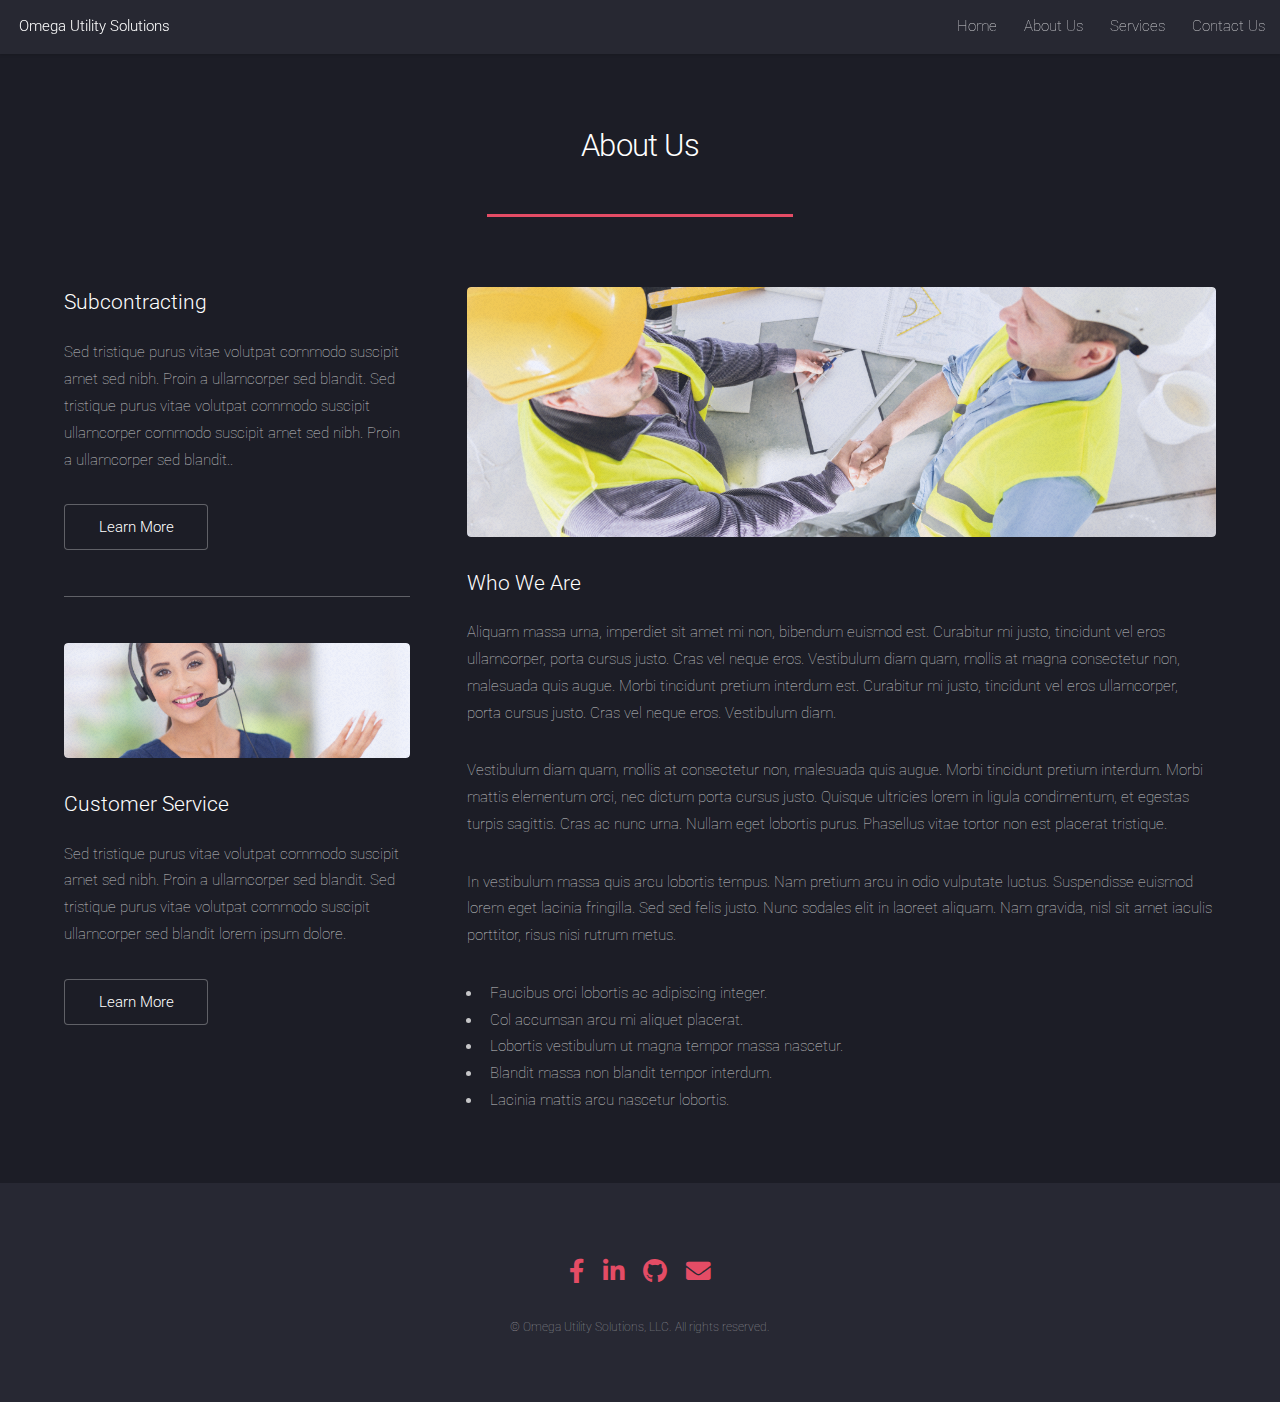
==== about-us.html @ f38a97a5 "first commit" ====
<!DOCTYPE HTML>
<!--
	Landed by HTML5 UP
	html5up.net | @ajlkn
	Free for personal and commercial use under the CCA 3.0 license (html5up.net/license)
-->
<html>

<head>
    <title>Left Sidebar - Landed by HTML5 UP</title>
    <meta charset="utf-8" />
    <meta name="viewport" content="width=device-width, initial-scale=1, user-scalable=no" />
    <link rel="stylesheet" href="assets/css/main.css" />
    <noscript>
        <link rel="stylesheet" href="assets/css/noscript.css" /></noscript>
</head>

<body class="is-preload">
    <div id="page-wrapper">
        <!-- Header -->
        <header id="header">
            <h1 id="logo"><a href="index.html">Omega Utility Solutions</a></h1>
            <nav id="nav">
                <ul>
                    <li><a href="index.html">Home</a></li>
                    <li>
                        <a href="about-us.html">About Us</a>

                    </li>
                    <li><a href="services.html">Services</a></li>
                    <li><a href="contact-us.html">Contact Us</a></li>
                </ul>
            </nav>
        </header>

        <!-- Main -->
        <div id="main" class="wrapper style1">
            <div class="container">
                <header class="major">
                    <h2>About Us</h2>
                    <!-- <p>Ipsum dolor feugiat aliquam tempus sed magna lorem consequat accumsan</p> -->
                </header>
                <div class="row gtr-150">
                    <div class="col-4 col-12-medium">

                        <!-- Sidebar -->
                        <section id="sidebar">
                            <section>
                                <h3>Subcontracting</h3>
                                <p>Sed tristique purus vitae volutpat commodo suscipit amet sed nibh. Proin a
                                    ullamcorper sed blandit. Sed tristique purus vitae volutpat commodo suscipit
                                    ullamcorper commodo suscipit amet sed nibh. Proin a ullamcorper sed blandit..</p>
                                <footer>
                                    <ul class="actions">
                                        <li><a href="#" class="button">Learn More</a></li>
                                    </ul>
                                </footer>
                            </section>
                            <hr />
                            <section>
                                <a href="#" class="image fit"><img src="images/pic06a.png" alt="" /></a>
                                <h3>Customer Service</h3>
                                <p>Sed tristique purus vitae volutpat commodo suscipit amet sed nibh. Proin a
                                    ullamcorper sed blandit. Sed tristique purus vitae volutpat commodo suscipit
                                    ullamcorper sed blandit lorem ipsum dolore.</p>
                                <footer>
                                    <ul class="actions">
                                        <li><a href="#" class="button">Learn More</a></li>
                                    </ul>
                                </footer>
                            </section>
                        </section>

                    </div>
                    <div class="col-8 col-12-medium imp-medium">

                        <!-- Content -->
                        <section id="content">
                            <a href="#" class="image fit"><img src="images/pic05a.png" alt="" /></a>
                            <h3>Who We Are</h3>
                            <p>Aliquam massa urna, imperdiet sit amet mi non, bibendum euismod est. Curabitur mi justo,
                                tincidunt vel eros ullamcorper, porta cursus justo. Cras vel neque eros. Vestibulum diam
                                quam, mollis at magna consectetur non, malesuada quis augue. Morbi tincidunt pretium
                                interdum est. Curabitur mi justo, tincidunt vel eros ullamcorper, porta cursus justo.
                                Cras vel neque eros. Vestibulum diam.</p>
                            <p>Vestibulum diam quam, mollis at consectetur non, malesuada quis augue. Morbi tincidunt
                                pretium interdum. Morbi mattis elementum orci, nec dictum porta cursus justo. Quisque
                                ultricies lorem in ligula condimentum, et egestas turpis sagittis. Cras ac nunc urna.
                                Nullam eget lobortis purus. Phasellus vitae tortor non est placerat tristique.</p>
                            <!-- <h3>Sed Magna Ornare</h3> -->
                            <p>In vestibulum massa quis arcu lobortis tempus. Nam pretium arcu in odio vulputate luctus.
                                Suspendisse euismod lorem eget lacinia fringilla. Sed sed felis justo. Nunc sodales elit
                                in laoreet aliquam. Nam gravida, nisl sit amet iaculis porttitor, risus nisi rutrum
                                metus.</p>
                            <ul>
                                <li>Faucibus orci lobortis ac adipiscing integer.</li>
                                <li>Col accumsan arcu mi aliquet placerat.</li>
                                <li>Lobortis vestibulum ut magna tempor massa nascetur.</li>
                                <li>Blandit massa non blandit tempor interdum.</li>
                                <li>Lacinia mattis arcu nascetur lobortis.</li>
                            </ul>
                        </section>

                    </div>
                </div>
            </div>
        </div>

        <!-- Footer -->
		<footer id="footer">
			<ul class="icons">
				<!-- <li><a href="#" class="icon brands alt fa-twitter"><span class="label">Twitter</span></a></li> -->
				<li><a href="#" class="icon brands fa-facebook-f"><span class="label">Facebook</span></a></li>
				<li><a href="#" class="icon brands fa-linkedin-in"><span class="label">LinkedIn</span></a></li>
				<!-- <li><a href="#" class="icon brands alt fa-instagram"><span class="label">Instagram</span></a></li> -->
				<li><a href="#" class="icon brands fa-github"><span class="label">GitHub</span></a></li>
				<li><a href="#" class="icon solid fa-envelope"><span class="label">Email</span></a></li>
			</ul>
			<ul class="copyright">
				<li>&copy; Omega Utility Solutions, LLC. All rights reserved.</li>
			</ul>
		</footer>

    </div>

    <!-- Scripts -->
    <script src="assets/js/jquery.min.js"></script>
    <script src="assets/js/jquery.scrolly.min.js"></script>
    <script src="assets/js/jquery.dropotron.min.js"></script>
    <script src="assets/js/jquery.scrollex.min.js"></script>
    <script src="assets/js/browser.min.js"></script>
    <script src="assets/js/breakpoints.min.js"></script>
    <script src="assets/js/util.js"></script>
    <script src="assets/js/main.js"></script>

</body>

</html>
---- assets/css/main.css ----
@import url("fontawesome-all.min.css");
@import url("https://fonts.googleapis.com/css?family=Roboto:100,300,100italic,300italic");

/*
	Landed by HTML5 UP
	html5up.net | @ajlkn
	Free for personal and commercial use under the CCA 3.0 license (html5up.net/license)
*/

html,
body,
div,
span,
applet,
object,
iframe,
h1,
h2,
h3,
h4,
h5,
h6,
p,
blockquote,
pre,
a,
abbr,
acronym,
address,
big,
cite,
code,
del,
dfn,
em,
img,
ins,
kbd,
q,
s,
samp,
small,
strike,
strong,
sub,
sup,
tt,
var,
b,
u,
i,
center,
dl,
dt,
dd,
ol,
ul,
li,
fieldset,
form,
label,
legend,
table,
caption,
tbody,
tfoot,
thead,
tr,
th,
td,
article,
aside,
canvas,
details,
embed,
figure,
figcaption,
footer,
header,
hgroup,
menu,
nav,
output,
ruby,
section,
summary,
time,
mark,
audio,
video {
	margin: 0;
	padding: 0;
	border: 0;
	font-size: 100%;
	font: inherit;
	vertical-align: baseline;
}

article,
aside,
details,
figcaption,
figure,
footer,
header,
hgroup,
menu,
nav,
section {
	display: block;
}

body {
	line-height: 1;
}

ol,
ul {
	list-style: none;
}

blockquote,
q {
	quotes: none;
}

blockquote:before,
blockquote:after,
q:before,
q:after {
	content: '';
	content: none;
}

table {
	border-collapse: collapse;
	border-spacing: 0;
}

body {
	-webkit-text-size-adjust: none;
}

mark {
	background-color: transparent;
	color: inherit;
}

input::-moz-focus-inner {
	border: 0;
	padding: 0;
}

input,
select,
textarea {
	-moz-appearance: none;
	-webkit-appearance: none;
	-ms-appearance: none;
	appearance: none;
}

/* Basic */

html {
	box-sizing: border-box;
}

*,
*:before,
*:after {
	box-sizing: inherit;
}

html,
body {
	background: #1c1d26;
}

body.is-preload *,
body.is-preload *:before,
body.is-preload *:after {
	-moz-animation: none !important;
	-webkit-animation: none !important;
	-ms-animation: none !important;
	animation: none !important;
	-moz-transition: none !important;
	-webkit-transition: none !important;
	-ms-transition: none !important;
	transition: none !important;
}

body,
input,
select,
textarea {
	color: rgba(255, 255, 255, 0.75);
	font-family: "Roboto", Helvetica, sans-serif;
	font-size: 15pt;
	font-weight: 100;
	line-height: 1.75em;
}

a {
	-moz-transition: border-color 0.2s ease-in-out, color 0.2s ease-in-out;
	-webkit-transition: border-color 0.2s ease-in-out, color 0.2s ease-in-out;
	-ms-transition: border-color 0.2s ease-in-out, color 0.2s ease-in-out;
	transition: border-color 0.2s ease-in-out, color 0.2s ease-in-out;
	border-bottom: dotted 1px;
	color: #e44c65;
	text-decoration: none;
}

a:hover {
	color: #e44c65 !important;
	border-bottom-color: transparent;
}

strong,
b {
	color: #ffffff;
	font-weight: 300;
}

em,
i {
	font-style: italic;
}

p {
	margin: 0 0 2em 0;
}

h1,
h2,
h3,
h4,
h5,
h6 {
	color: #ffffff;
	font-weight: 300;
	line-height: 1em;
	margin: 0 0 1em 0;
}

h1 a,
h2 a,
h3 a,
h4 a,
h5 a,
h6 a {
	color: inherit;
	border: 0;
}

h2 {
	font-size: 2em;
	line-height: 1.5em;
	letter-spacing: -0.025em;
}

h3 {
	font-size: 1.35em;
	line-height: 1.5em;
}

h4 {
	font-size: 1.1em;
	line-height: 1.5em;
}

h5 {
	font-size: 0.9em;
	line-height: 1.5em;
}

h6 {
	font-size: 0.7em;
	line-height: 1.5em;
}

sub {
	font-size: 0.8em;
	position: relative;
	top: 0.5em;
}

sup {
	font-size: 0.8em;
	position: relative;
	top: -0.5em;
}

hr {
	border: 0;
	border-bottom: solid 1px rgba(255, 255, 255, 0.3);
	margin: 3em 0;
}

hr.major {
	margin: 4em 0;
}

blockquote {
	border-left: solid 4px rgba(255, 255, 255, 0.3);
	font-style: italic;
	margin: 0 0 2em 0;
	padding: 0.5em 0 0.5em 2em;
}

code {
	background: rgba(255, 255, 255, 0.075);
	border-radius: 4px;
	font-family: "Courier New", monospace;
	font-size: 0.9em;
	margin: 0 0.25em;
	padding: 0.25em 0.65em;
}

pre {
	-webkit-overflow-scrolling: touch;
	font-family: "Courier New", monospace;
	font-size: 0.9em;
	margin: 0 0 2em 0;
}

pre code {
	display: block;
	line-height: 1.75em;
	padding: 1em 1.5em;
	overflow-x: auto;
}

.align-left {
	text-align: left;
}

.align-center {
	text-align: center;
}

.align-right {
	text-align: right;
}

/* Loader */

@-moz-keyframes spinner-show {
	0% {
		opacity: 0;
	}

	100% {
		opacity: 1;
	}
}

@-webkit-keyframes spinner-show {
	0% {
		opacity: 0;
	}

	100% {
		opacity: 1;
	}
}

@-ms-keyframes spinner-show {
	0% {
		opacity: 0;
	}

	100% {
		opacity: 1;
	}
}

@keyframes spinner-show {
	0% {
		opacity: 0;
	}

	100% {
		opacity: 1;
	}
}

@-moz-keyframes spinner-hide {
	0% {
		color: rgba(255, 255, 255, 0.15);
		z-index: 100001;
		-moz-transform: scale(1) rotate(0deg);
		-webkit-transform: scale(1) rotate(0deg);
		-ms-transform: scale(1) rotate(0deg);
		transform: scale(1) rotate(0deg);
	}

	99% {
		color: #1c1d26;
		z-index: 100001;
		-moz-transform: scale(0.5) rotate(360deg);
		-webkit-transform: scale(0.5) rotate(360deg);
		-ms-transform: scale(0.5) rotate(360deg);
		transform: scale(0.5) rotate(360deg);
	}

	100% {
		color: #1c1d26;
		z-index: -1;
		-moz-transform: scale(0.5) rotate(360deg);
		-webkit-transform: scale(0.5) rotate(360deg);
		-ms-transform: scale(0.5) rotate(360deg);
		transform: scale(0.5) rotate(360deg);
	}
}

@-webkit-keyframes spinner-hide {
	0% {
		color: rgba(255, 255, 255, 0.15);
		z-index: 100001;
		-moz-transform: scale(1) rotate(0deg);
		-webkit-transform: scale(1) rotate(0deg);
		-ms-transform: scale(1) rotate(0deg);
		transform: scale(1) rotate(0deg);
	}

	99% {
		color: #1c1d26;
		z-index: 100001;
		-moz-transform: scale(0.5) rotate(360deg);
		-webkit-transform: scale(0.5) rotate(360deg);
		-ms-transform: scale(0.5) rotate(360deg);
		transform: scale(0.5) rotate(360deg);
	}

	100% {
		color: #1c1d26;
		z-index: -1;
		-moz-transform: scale(0.5) rotate(360deg);
		-webkit-transform: scale(0.5) rotate(360deg);
		-ms-transform: scale(0.5) rotate(360deg);
		transform: scale(0.5) rotate(360deg);
	}
}

@-ms-keyframes spinner-hide {
	0% {
		color: rgba(255, 255, 255, 0.15);
		z-index: 100001;
		-moz-transform: scale(1) rotate(0deg);
		-webkit-transform: scale(1) rotate(0deg);
		-ms-transform: scale(1) rotate(0deg);
		transform: scale(1) rotate(0deg);
	}

	99% {
		color: #1c1d26;
		z-index: 100001;
		-moz-transform: scale(0.5) rotate(360deg);
		-webkit-transform: scale(0.5) rotate(360deg);
		-ms-transform: scale(0.5) rotate(360deg);
		transform: scale(0.5) rotate(360deg);
	}

	100% {
		color: #1c1d26;
		z-index: -1;
		-moz-transform: scale(0.5) rotate(360deg);
		-webkit-transform: scale(0.5) rotate(360deg);
		-ms-transform: scale(0.5) rotate(360deg);
		transform: scale(0.5) rotate(360deg);
	}
}

@keyframes spinner-hide {
	0% {
		color: rgba(255, 255, 255, 0.15);
		z-index: 100001;
		-moz-transform: scale(1) rotate(0deg);
		-webkit-transform: scale(1) rotate(0deg);
		-ms-transform: scale(1) rotate(0deg);
		transform: scale(1) rotate(0deg);
	}

	99% {
		color: #1c1d26;
		z-index: 100001;
		-moz-transform: scale(0.5) rotate(360deg);
		-webkit-transform: scale(0.5) rotate(360deg);
		-ms-transform: scale(0.5) rotate(360deg);
		transform: scale(0.5) rotate(360deg);
	}

	100% {
		color: #1c1d26;
		z-index: -1;
		-moz-transform: scale(0.5) rotate(360deg);
		-webkit-transform: scale(0.5) rotate(360deg);
		-ms-transform: scale(0.5) rotate(360deg);
		transform: scale(0.5) rotate(360deg);
	}
}

@-moz-keyframes spinner-rotate {
	0% {
		-moz-transform: scale(1) rotate(0deg);
		-webkit-transform: scale(1) rotate(0deg);
		-ms-transform: scale(1) rotate(0deg);
		transform: scale(1) rotate(0deg);
	}

	100% {
		-moz-transform: scale(1) rotate(360deg);
		-webkit-transform: scale(1) rotate(360deg);
		-ms-transform: scale(1) rotate(360deg);
		transform: scale(1) rotate(360deg);
	}
}

@-webkit-keyframes spinner-rotate {
	0% {
		-moz-transform: scale(1) rotate(0deg);
		-webkit-transform: scale(1) rotate(0deg);
		-ms-transform: scale(1) rotate(0deg);
		transform: scale(1) rotate(0deg);
	}

	100% {
		-moz-transform: scale(1) rotate(360deg);
		-webkit-transform: scale(1) rotate(360deg);
		-ms-transform: scale(1) rotate(360deg);
		transform: scale(1) rotate(360deg);
	}
}

@-ms-keyframes spinner-rotate {
	0% {
		-moz-transform: scale(1) rotate(0deg);
		-webkit-transform: scale(1) rotate(0deg);
		-ms-transform: scale(1) rotate(0deg);
		transform: scale(1) rotate(0deg);
	}

	100% {
		-moz-transform: scale(1) rotate(360deg);
		-webkit-transform: scale(1) rotate(360deg);
		-ms-transform: scale(1) rotate(360deg);
		transform: scale(1) rotate(360deg);
	}
}

@keyframes spinner-rotate {
	0% {
		-moz-transform: scale(1) rotate(0deg);
		-webkit-transform: scale(1) rotate(0deg);
		-ms-transform: scale(1) rotate(0deg);
		transform: scale(1) rotate(0deg);
	}

	100% {
		-moz-transform: scale(1) rotate(360deg);
		-webkit-transform: scale(1) rotate(360deg);
		-ms-transform: scale(1) rotate(360deg);
		transform: scale(1) rotate(360deg);
	}
}

@-moz-keyframes overlay-hide {
	0% {
		opacity: 1;
		z-index: 100000;
	}

	15% {
		opacity: 1;
		z-index: 100000;
	}

	99% {
		opacity: 0;
		z-index: 100000;
	}

	100% {
		opacity: 0;
		z-index: -1;
	}
}

@-webkit-keyframes overlay-hide {
	0% {
		opacity: 1;
		z-index: 100000;
	}

	15% {
		opacity: 1;
		z-index: 100000;
	}

	99% {
		opacity: 0;
		z-index: 100000;
	}

	100% {
		opacity: 0;
		z-index: -1;
	}
}

@-ms-keyframes overlay-hide {
	0% {
		opacity: 1;
		z-index: 100000;
	}

	15% {
		opacity: 1;
		z-index: 100000;
	}

	99% {
		opacity: 0;
		z-index: 100000;
	}

	100% {
		opacity: 0;
		z-index: -1;
	}
}

@keyframes overlay-hide {
	0% {
		opacity: 1;
		z-index: 100000;
	}

	15% {
		opacity: 1;
		z-index: 100000;
	}

	99% {
		opacity: 0;
		z-index: 100000;
	}

	100% {
		opacity: 0;
		z-index: -1;
	}
}

body.landing {
	text-decoration: none;
}

body.landing:before {
	-moz-osx-font-smoothing: grayscale;
	-webkit-font-smoothing: antialiased;
	display: inline-block;
	font-style: normal;
	font-variant: normal;
	text-rendering: auto;
	line-height: 1;
	text-transform: none !important;
	font-family: 'Font Awesome 5 Free';
	font-weight: 900;
}

body.landing:before {
	-moz-animation: spinner-show 1.5s 1 0.25s ease forwards, spinner-hide 0.25s ease-in-out forwards !important;
	-webkit-animation: spinner-show 1.5s 1 0.25s ease forwards, spinner-hide 0.25s ease-in-out forwards !important;
	-ms-animation: spinner-show 1.5s 1 0.25s ease forwards, spinner-hide 0.25s ease-in-out forwards !important;
	animation: spinner-show 1.5s 1 0.25s ease forwards, spinner-hide 0.25s ease-in-out forwards !important;
	-moz-transform-origin: 50% 50%;
	-webkit-transform-origin: 50% 50%;
	-ms-transform-origin: 50% 50%;
	transform-origin: 50% 50%;
	color: rgba(255, 255, 255, 0.15);
	content: '\f1ce';
	cursor: default;
	display: block;
	font-size: 2em;
	height: 2em;
	left: 50%;
	line-height: 2em;
	margin: -1em 0 0 -1em;
	opacity: 0;
	position: fixed;
	text-align: center;
	top: 50%;
	width: 2em;
	z-index: -1;
}

body.landing:after {
	-moz-animation: overlay-hide 1.5s ease-in forwards !important;
	-webkit-animation: overlay-hide 1.5s ease-in forwards !important;
	-ms-animation: overlay-hide 1.5s ease-in forwards !important;
	animation: overlay-hide 1.5s ease-in forwards !important;
	background: #1c1d26;
	content: '';
	display: block;
	height: 100%;
	left: 0;
	opacity: 0;
	position: fixed;
	top: 0;
	width: 100%;
	z-index: -1;
}

body.landing.is-preload:before {
	-moz-animation: spinner-show 1.5s 1 0.25s ease forwards, spinner-rotate 0.75s infinite linear !important;
	-webkit-animation: spinner-show 1.5s 1 0.25s ease forwards, spinner-rotate 0.75s infinite linear !important;
	-ms-animation: spinner-show 1.5s 1 0.25s ease forwards, spinner-rotate 0.75s infinite linear !important;
	animation: spinner-show 1.5s 1 0.25s ease forwards, spinner-rotate 0.75s infinite linear !important;
	z-index: 100001;
}

body.landing.is-preload:after {
	-moz-animation: none !important;
	-webkit-animation: none !important;
	-ms-animation: none !important;
	animation: none !important;
	opacity: 1;
	z-index: 100000;
}

@media (-webkit-min-device-pixel-ratio: 2) {

	body.landing:before {
		line-height: 2.025em;
	}

}

/* Container */

.container {
	margin: 0 auto;
	max-width: calc(100% - 4em);
	width: 70em;
}

.container.xsmall {
	width: 17.5em;
}

.container.small {
	width: 35em;
}

.container.medium {
	width: 52.5em;
}

.container.large {
	width: 87.5em;
}

.container.xlarge {
	width: 105em;
}

.container.max {
	width: 100%;
}

@media screen and (max-width: 1280px) {

	.container {
		width: 90%;
		max-width: 100%;
	}

}

@media screen and (max-width: 980px) {

	.container {
		width: 100% !important;
	}

}

/* Row */

.row {
	display: flex;
	flex-wrap: wrap;
	box-sizing: border-box;
	align-items: stretch;
}

.row>* {
	box-sizing: border-box;
}

.row.gtr-uniform>*> :last-child {
	margin-bottom: 0;
}

.row.aln-left {
	justify-content: flex-start;
}

.row.aln-center {
	justify-content: center;
}

.row.aln-right {
	justify-content: flex-end;
}

.row.aln-top {
	align-items: flex-start;
}

.row.aln-middle {
	align-items: center;
}

.row.aln-bottom {
	align-items: flex-end;
}

.row>.imp {
	order: -1;
}

.row>.col-1 {
	width: 8.33333%;
}

.row>.off-1 {
	margin-left: 8.33333%;
}

.row>.col-2 {
	width: 16.66667%;
}

.row>.off-2 {
	margin-left: 16.66667%;
}

.row>.col-3 {
	width: 25%;
}

.row>.off-3 {
	margin-left: 25%;
}

.row>.col-4 {
	width: 33.33333%;
}

.row>.off-4 {
	margin-left: 33.33333%;
}

.row>.col-5 {
	width: 41.66667%;
}

.row>.off-5 {
	margin-left: 41.66667%;
}

.row>.col-6 {
	width: 50%;
}

.row>.off-6 {
	margin-left: 50%;
}

.row>.col-7 {
	width: 58.33333%;
}

.row>.off-7 {
	margin-left: 58.33333%;
}

.row>.col-8 {
	width: 66.66667%;
}

.row>.off-8 {
	margin-left: 66.66667%;
}

.row>.col-9 {
	width: 75%;
}

.row>.off-9 {
	margin-left: 75%;
}

.row>.col-10 {
	width: 83.33333%;
}

.row>.off-10 {
	margin-left: 83.33333%;
}

.row>.col-11 {
	width: 91.66667%;
}

.row>.off-11 {
	margin-left: 91.66667%;
}

.row>.col-12 {
	width: 100%;
}

.row>.off-12 {
	margin-left: 100%;
}

.row.gtr-0 {
	margin-top: 0;
	margin-left: 0em;
}

.row.gtr-0>* {
	padding: 0 0 0 0em;
}

.row.gtr-0.gtr-uniform {
	margin-top: 0em;
}

.row.gtr-0.gtr-uniform>* {
	padding-top: 0em;
}

.row.gtr-25 {
	margin-top: 0;
	margin-left: -0.625em;
}

.row.gtr-25>* {
	padding: 0 0 0 0.625em;
}

.row.gtr-25.gtr-uniform {
	margin-top: -0.625em;
}

.row.gtr-25.gtr-uniform>* {
	padding-top: 0.625em;
}

.row.gtr-50 {
	margin-top: 0;
	margin-left: -1.25em;
}

.row.gtr-50>* {
	padding: 0 0 0 1.25em;
}

.row.gtr-50.gtr-uniform {
	margin-top: -1.25em;
}

.row.gtr-50.gtr-uniform>* {
	padding-top: 1.25em;
}

.row {
	margin-top: 0;
	margin-left: -2.5em;
}

.row>* {
	padding: 0 0 0 2.5em;
}

.row.gtr-uniform {
	margin-top: -2.5em;
}

.row.gtr-uniform>* {
	padding-top: 2.5em;
}

.row.gtr-150 {
	margin-top: 0;
	margin-left: -3.75em;
}

.row.gtr-150>* {
	padding: 0 0 0 3.75em;
}

.row.gtr-150.gtr-uniform {
	margin-top: -3.75em;
}

.row.gtr-150.gtr-uniform>* {
	padding-top: 3.75em;
}

.row.gtr-200 {
	margin-top: 0;
	margin-left: -5em;
}

.row.gtr-200>* {
	padding: 0 0 0 5em;
}

.row.gtr-200.gtr-uniform {
	margin-top: -5em;
}

.row.gtr-200.gtr-uniform>* {
	padding-top: 5em;
}

@media screen and (max-width: 1680px) {

	.row {
		display: flex;
		flex-wrap: wrap;
		box-sizing: border-box;
		align-items: stretch;
	}

	.row>* {
		box-sizing: border-box;
	}

	.row.gtr-uniform>*> :last-child {
		margin-bottom: 0;
	}

	.row.aln-left {
		justify-content: flex-start;
	}

	.row.aln-center {
		justify-content: center;
	}

	.row.aln-right {
		justify-content: flex-end;
	}

	.row.aln-top {
		align-items: flex-start;
	}

	.row.aln-middle {
		align-items: center;
	}

	.row.aln-bottom {
		align-items: flex-end;
	}

	.row>.imp-xlarge {
		order: -1;
	}

	.row>.col-1-xlarge {
		width: 8.33333%;
	}

	.row>.off-1-xlarge {
		margin-left: 8.33333%;
	}

	.row>.col-2-xlarge {
		width: 16.66667%;
	}

	.row>.off-2-xlarge {
		margin-left: 16.66667%;
	}

	.row>.col-3-xlarge {
		width: 25%;
	}

	.row>.off-3-xlarge {
		margin-left: 25%;
	}

	.row>.col-4-xlarge {
		width: 33.33333%;
	}

	.row>.off-4-xlarge {
		margin-left: 33.33333%;
	}

	.row>.col-5-xlarge {
		width: 41.66667%;
	}

	.row>.off-5-xlarge {
		margin-left: 41.66667%;
	}

	.row>.col-6-xlarge {
		width: 50%;
	}

	.row>.off-6-xlarge {
		margin-left: 50%;
	}

	.row>.col-7-xlarge {
		width: 58.33333%;
	}

	.row>.off-7-xlarge {
		margin-left: 58.33333%;
	}

	.row>.col-8-xlarge {
		width: 66.66667%;
	}

	.row>.off-8-xlarge {
		margin-left: 66.66667%;
	}

	.row>.col-9-xlarge {
		width: 75%;
	}

	.row>.off-9-xlarge {
		margin-left: 75%;
	}

	.row>.col-10-xlarge {
		width: 83.33333%;
	}

	.row>.off-10-xlarge {
		margin-left: 83.33333%;
	}

	.row>.col-11-xlarge {
		width: 91.66667%;
	}

	.row>.off-11-xlarge {
		margin-left: 91.66667%;
	}

	.row>.col-12-xlarge {
		width: 100%;
	}

	.row>.off-12-xlarge {
		margin-left: 100%;
	}

	.row.gtr-0 {
		margin-top: 0;
		margin-left: 0em;
	}

	.row.gtr-0>* {
		padding: 0 0 0 0em;
	}

	.row.gtr-0.gtr-uniform {
		margin-top: 0em;
	}

	.row.gtr-0.gtr-uniform>* {
		padding-top: 0em;
	}

	.row.gtr-25 {
		margin-top: 0;
		margin-left: -0.625em;
	}

	.row.gtr-25>* {
		padding: 0 0 0 0.625em;
	}

	.row.gtr-25.gtr-uniform {
		margin-top: -0.625em;
	}

	.row.gtr-25.gtr-uniform>* {
		padding-top: 0.625em;
	}

	.row.gtr-50 {
		margin-top: 0;
		margin-left: -1.25em;
	}

	.row.gtr-50>* {
		padding: 0 0 0 1.25em;
	}

	.row.gtr-50.gtr-uniform {
		margin-top: -1.25em;
	}

	.row.gtr-50.gtr-uniform>* {
		padding-top: 1.25em;
	}

	.row {
		margin-top: 0;
		margin-left: -2.5em;
	}

	.row>* {
		padding: 0 0 0 2.5em;
	}

	.row.gtr-uniform {
		margin-top: -2.5em;
	}

	.row.gtr-uniform>* {
		padding-top: 2.5em;
	}

	.row.gtr-150 {
		margin-top: 0;
		margin-left: -3.75em;
	}

	.row.gtr-150>* {
		padding: 0 0 0 3.75em;
	}

	.row.gtr-150.gtr-uniform {
		margin-top: -3.75em;
	}

	.row.gtr-150.gtr-uniform>* {
		padding-top: 3.75em;
	}

	.row.gtr-200 {
		margin-top: 0;
		margin-left: -5em;
	}

	.row.gtr-200>* {
		padding: 0 0 0 5em;
	}

	.row.gtr-200.gtr-uniform {
		margin-top: -5em;
	}

	.row.gtr-200.gtr-uniform>* {
		padding-top: 5em;
	}

}

@media screen and (max-width: 1280px) {

	.row {
		display: flex;
		flex-wrap: wrap;
		box-sizing: border-box;
		align-items: stretch;
	}

	.row>* {
		box-sizing: border-box;
	}

	.row.gtr-uniform>*> :last-child {
		margin-bottom: 0;
	}

	.row.aln-left {
		justify-content: flex-start;
	}

	.row.aln-center {
		justify-content: center;
	}

	.row.aln-right {
		justify-content: flex-end;
	}

	.row.aln-top {
		align-items: flex-start;
	}

	.row.aln-middle {
		align-items: center;
	}

	.row.aln-bottom {
		align-items: flex-end;
	}

	.row>.imp-large {
		order: -1;
	}

	.row>.col-1-large {
		width: 8.33333%;
	}

	.row>.off-1-large {
		margin-left: 8.33333%;
	}

	.row>.col-2-large {
		width: 16.66667%;
	}

	.row>.off-2-large {
		margin-left: 16.66667%;
	}

	.row>.col-3-large {
		width: 25%;
	}

	.row>.off-3-large {
		margin-left: 25%;
	}

	.row>.col-4-large {
		width: 33.33333%;
	}

	.row>.off-4-large {
		margin-left: 33.33333%;
	}

	.row>.col-5-large {
		width: 41.66667%;
	}

	.row>.off-5-large {
		margin-left: 41.66667%;
	}

	.row>.col-6-large {
		width: 50%;
	}

	.row>.off-6-large {
		margin-left: 50%;
	}

	.row>.col-7-large {
		width: 58.33333%;
	}

	.row>.off-7-large {
		margin-left: 58.33333%;
	}

	.row>.col-8-large {
		width: 66.66667%;
	}

	.row>.off-8-large {
		margin-left: 66.66667%;
	}

	.row>.col-9-large {
		width: 75%;
	}

	.row>.off-9-large {
		margin-left: 75%;
	}

	.row>.col-10-large {
		width: 83.33333%;
	}

	.row>.off-10-large {
		margin-left: 83.33333%;
	}

	.row>.col-11-large {
		width: 91.66667%;
	}

	.row>.off-11-large {
		margin-left: 91.66667%;
	}

	.row>.col-12-large {
		width: 100%;
	}

	.row>.off-12-large {
		margin-left: 100%;
	}

	.row.gtr-0 {
		margin-top: 0;
		margin-left: 0em;
	}

	.row.gtr-0>* {
		padding: 0 0 0 0em;
	}

	.row.gtr-0.gtr-uniform {
		margin-top: 0em;
	}

	.row.gtr-0.gtr-uniform>* {
		padding-top: 0em;
	}

	.row.gtr-25 {
		margin-top: 0;
		margin-left: -0.625em;
	}

	.row.gtr-25>* {
		padding: 0 0 0 0.625em;
	}

	.row.gtr-25.gtr-uniform {
		margin-top: -0.625em;
	}

	.row.gtr-25.gtr-uniform>* {
		padding-top: 0.625em;
	}

	.row.gtr-50 {
		margin-top: 0;
		margin-left: -1.25em;
	}

	.row.gtr-50>* {
		padding: 0 0 0 1.25em;
	}

	.row.gtr-50.gtr-uniform {
		margin-top: -1.25em;
	}

	.row.gtr-50.gtr-uniform>* {
		padding-top: 1.25em;
	}

	.row {
		margin-top: 0;
		margin-left: -2.5em;
	}

	.row>* {
		padding: 0 0 0 2.5em;
	}

	.row.gtr-uniform {
		margin-top: -2.5em;
	}

	.row.gtr-uniform>* {
		padding-top: 2.5em;
	}

	.row.gtr-150 {
		margin-top: 0;
		margin-left: -3.75em;
	}

	.row.gtr-150>* {
		padding: 0 0 0 3.75em;
	}

	.row.gtr-150.gtr-uniform {
		margin-top: -3.75em;
	}

	.row.gtr-150.gtr-uniform>* {
		padding-top: 3.75em;
	}

	.row.gtr-200 {
		margin-top: 0;
		margin-left: -5em;
	}

	.row.gtr-200>* {
		padding: 0 0 0 5em;
	}

	.row.gtr-200.gtr-uniform {
		margin-top: -5em;
	}

	.row.gtr-200.gtr-uniform>* {
		padding-top: 5em;
	}

}

@media screen and (max-width: 980px) {

	.row {
		display: flex;
		flex-wrap: wrap;
		box-sizing: border-box;
		align-items: stretch;
	}

	.row>* {
		box-sizing: border-box;
	}

	.row.gtr-uniform>*> :last-child {
		margin-bottom: 0;
	}

	.row.aln-left {
		justify-content: flex-start;
	}

	.row.aln-center {
		justify-content: center;
	}

	.row.aln-right {
		justify-content: flex-end;
	}

	.row.aln-top {
		align-items: flex-start;
	}

	.row.aln-middle {
		align-items: center;
	}

	.row.aln-bottom {
		align-items: flex-end;
	}

	.row>.imp-medium {
		order: -1;
	}

	.row>.col-1-medium {
		width: 8.33333%;
	}

	.row>.off-1-medium {
		margin-left: 8.33333%;
	}

	.row>.col-2-medium {
		width: 16.66667%;
	}

	.row>.off-2-medium {
		margin-left: 16.66667%;
	}

	.row>.col-3-medium {
		width: 25%;
	}

	.row>.off-3-medium {
		margin-left: 25%;
	}

	.row>.col-4-medium {
		width: 33.33333%;
	}

	.row>.off-4-medium {
		margin-left: 33.33333%;
	}

	.row>.col-5-medium {
		width: 41.66667%;
	}

	.row>.off-5-medium {
		margin-left: 41.66667%;
	}

	.row>.col-6-medium {
		width: 50%;
	}

	.row>.off-6-medium {
		margin-left: 50%;
	}

	.row>.col-7-medium {
		width: 58.33333%;
	}

	.row>.off-7-medium {
		margin-left: 58.33333%;
	}

	.row>.col-8-medium {
		width: 66.66667%;
	}

	.row>.off-8-medium {
		margin-left: 66.66667%;
	}

	.row>.col-9-medium {
		width: 75%;
	}

	.row>.off-9-medium {
		margin-left: 75%;
	}

	.row>.col-10-medium {
		width: 83.33333%;
	}

	.row>.off-10-medium {
		margin-left: 83.33333%;
	}

	.row>.col-11-medium {
		width: 91.66667%;
	}

	.row>.off-11-medium {
		margin-left: 91.66667%;
	}

	.row>.col-12-medium {
		width: 100%;
	}

	.row>.off-12-medium {
		margin-left: 100%;
	}

	.row.gtr-0 {
		margin-top: 0;
		margin-left: 0em;
	}

	.row.gtr-0>* {
		padding: 0 0 0 0em;
	}

	.row.gtr-0.gtr-uniform {
		margin-top: 0em;
	}

	.row.gtr-0.gtr-uniform>* {
		padding-top: 0em;
	}

	.row.gtr-25 {
		margin-top: 0;
		margin-left: -0.625em;
	}

	.row.gtr-25>* {
		padding: 0 0 0 0.625em;
	}

	.row.gtr-25.gtr-uniform {
		margin-top: -0.625em;
	}

	.row.gtr-25.gtr-uniform>* {
		padding-top: 0.625em;
	}

	.row.gtr-50 {
		margin-top: 0;
		margin-left: -1.25em;
	}

	.row.gtr-50>* {
		padding: 0 0 0 1.25em;
	}

	.row.gtr-50.gtr-uniform {
		margin-top: -1.25em;
	}

	.row.gtr-50.gtr-uniform>* {
		padding-top: 1.25em;
	}

	.row {
		margin-top: 0;
		margin-left: -2.5em;
	}

	.row>* {
		padding: 0 0 0 2.5em;
	}

	.row.gtr-uniform {
		margin-top: -2.5em;
	}

	.row.gtr-uniform>* {
		padding-top: 2.5em;
	}

	.row.gtr-150 {
		margin-top: 0;
		margin-left: -3.75em;
	}

	.row.gtr-150>* {
		padding: 0 0 0 3.75em;
	}

	.row.gtr-150.gtr-uniform {
		margin-top: -3.75em;
	}

	.row.gtr-150.gtr-uniform>* {
		padding-top: 3.75em;
	}

	.row.gtr-200 {
		margin-top: 0;
		margin-left: -5em;
	}

	.row.gtr-200>* {
		padding: 0 0 0 5em;
	}

	.row.gtr-200.gtr-uniform {
		margin-top: -5em;
	}

	.row.gtr-200.gtr-uniform>* {
		padding-top: 5em;
	}

}

@media screen and (max-width: 736px) {

	.row {
		display: flex;
		flex-wrap: wrap;
		box-sizing: border-box;
		align-items: stretch;
	}

	.row>* {
		box-sizing: border-box;
	}

	.row.gtr-uniform>*> :last-child {
		margin-bottom: 0;
	}

	.row.aln-left {
		justify-content: flex-start;
	}

	.row.aln-center {
		justify-content: center;
	}

	.row.aln-right {
		justify-content: flex-end;
	}

	.row.aln-top {
		align-items: flex-start;
	}

	.row.aln-middle {
		align-items: center;
	}

	.row.aln-bottom {
		align-items: flex-end;
	}

	.row>.imp-small {
		order: -1;
	}

	.row>.col-1-small {
		width: 8.33333%;
	}

	.row>.off-1-small {
		margin-left: 8.33333%;
	}

	.row>.col-2-small {
		width: 16.66667%;
	}

	.row>.off-2-small {
		margin-left: 16.66667%;
	}

	.row>.col-3-small {
		width: 25%;
	}

	.row>.off-3-small {
		margin-left: 25%;
	}

	.row>.col-4-small {
		width: 33.33333%;
	}

	.row>.off-4-small {
		margin-left: 33.33333%;
	}

	.row>.col-5-small {
		width: 41.66667%;
	}

	.row>.off-5-small {
		margin-left: 41.66667%;
	}

	.row>.col-6-small {
		width: 50%;
	}

	.row>.off-6-small {
		margin-left: 50%;
	}

	.row>.col-7-small {
		width: 58.33333%;
	}

	.row>.off-7-small {
		margin-left: 58.33333%;
	}

	.row>.col-8-small {
		width: 66.66667%;
	}

	.row>.off-8-small {
		margin-left: 66.66667%;
	}

	.row>.col-9-small {
		width: 75%;
	}

	.row>.off-9-small {
		margin-left: 75%;
	}

	.row>.col-10-small {
		width: 83.33333%;
	}

	.row>.off-10-small {
		margin-left: 83.33333%;
	}

	.row>.col-11-small {
		width: 91.66667%;
	}

	.row>.off-11-small {
		margin-left: 91.66667%;
	}

	.row>.col-12-small {
		width: 100%;
	}

	.row>.off-12-small {
		margin-left: 100%;
	}

	.row.gtr-0 {
		margin-top: 0;
		margin-left: 0em;
	}

	.row.gtr-0>* {
		padding: 0 0 0 0em;
	}

	.row.gtr-0.gtr-uniform {
		margin-top: 0em;
	}

	.row.gtr-0.gtr-uniform>* {
		padding-top: 0em;
	}

	.row.gtr-25 {
		margin-top: 0;
		margin-left: -0.625em;
	}

	.row.gtr-25>* {
		padding: 0 0 0 0.625em;
	}

	.row.gtr-25.gtr-uniform {
		margin-top: -0.625em;
	}

	.row.gtr-25.gtr-uniform>* {
		padding-top: 0.625em;
	}

	.row.gtr-50 {
		margin-top: 0;
		margin-left: -1.25em;
	}

	.row.gtr-50>* {
		padding: 0 0 0 1.25em;
	}

	.row.gtr-50.gtr-uniform {
		margin-top: -1.25em;
	}

	.row.gtr-50.gtr-uniform>* {
		padding-top: 1.25em;
	}

	.row {
		margin-top: 0;
		margin-left: -2.5em;
	}

	.row>* {
		padding: 0 0 0 2.5em;
	}

	.row.gtr-uniform {
		margin-top: -2.5em;
	}

	.row.gtr-uniform>* {
		padding-top: 2.5em;
	}

	.row.gtr-150 {
		margin-top: 0;
		margin-left: -3.75em;
	}

	.row.gtr-150>* {
		padding: 0 0 0 3.75em;
	}

	.row.gtr-150.gtr-uniform {
		margin-top: -3.75em;
	}

	.row.gtr-150.gtr-uniform>* {
		padding-top: 3.75em;
	}

	.row.gtr-200 {
		margin-top: 0;
		margin-left: -5em;
	}

	.row.gtr-200>* {
		padding: 0 0 0 5em;
	}

	.row.gtr-200.gtr-uniform {
		margin-top: -5em;
	}

	.row.gtr-200.gtr-uniform>* {
		padding-top: 5em;
	}

}

@media screen and (max-width: 480px) {

	.row {
		display: flex;
		flex-wrap: wrap;
		box-sizing: border-box;
		align-items: stretch;
	}

	.row>* {
		box-sizing: border-box;
	}

	.row.gtr-uniform>*> :last-child {
		margin-bottom: 0;
	}

	.row.aln-left {
		justify-content: flex-start;
	}

	.row.aln-center {
		justify-content: center;
	}

	.row.aln-right {
		justify-content: flex-end;
	}

	.row.aln-top {
		align-items: flex-start;
	}

	.row.aln-middle {
		align-items: center;
	}

	.row.aln-bottom {
		align-items: flex-end;
	}

	.row>.imp-xsmall {
		order: -1;
	}

	.row>.col-1-xsmall {
		width: 8.33333%;
	}

	.row>.off-1-xsmall {
		margin-left: 8.33333%;
	}

	.row>.col-2-xsmall {
		width: 16.66667%;
	}

	.row>.off-2-xsmall {
		margin-left: 16.66667%;
	}

	.row>.col-3-xsmall {
		width: 25%;
	}

	.row>.off-3-xsmall {
		margin-left: 25%;
	}

	.row>.col-4-xsmall {
		width: 33.33333%;
	}

	.row>.off-4-xsmall {
		margin-left: 33.33333%;
	}

	.row>.col-5-xsmall {
		width: 41.66667%;
	}

	.row>.off-5-xsmall {
		margin-left: 41.66667%;
	}

	.row>.col-6-xsmall {
		width: 50%;
	}

	.row>.off-6-xsmall {
		margin-left: 50%;
	}

	.row>.col-7-xsmall {
		width: 58.33333%;
	}

	.row>.off-7-xsmall {
		margin-left: 58.33333%;
	}

	.row>.col-8-xsmall {
		width: 66.66667%;
	}

	.row>.off-8-xsmall {
		margin-left: 66.66667%;
	}

	.row>.col-9-xsmall {
		width: 75%;
	}

	.row>.off-9-xsmall {
		margin-left: 75%;
	}

	.row>.col-10-xsmall {
		width: 83.33333%;
	}

	.row>.off-10-xsmall {
		margin-left: 83.33333%;
	}

	.row>.col-11-xsmall {
		width: 91.66667%;
	}

	.row>.off-11-xsmall {
		margin-left: 91.66667%;
	}

	.row>.col-12-xsmall {
		width: 100%;
	}

	.row>.off-12-xsmall {
		margin-left: 100%;
	}

	.row.gtr-0 {
		margin-top: 0;
		margin-left: 0em;
	}

	.row.gtr-0>* {
		padding: 0 0 0 0em;
	}

	.row.gtr-0.gtr-uniform {
		margin-top: 0em;
	}

	.row.gtr-0.gtr-uniform>* {
		padding-top: 0em;
	}

	.row.gtr-25 {
		margin-top: 0;
		margin-left: -0.625em;
	}

	.row.gtr-25>* {
		padding: 0 0 0 0.625em;
	}

	.row.gtr-25.gtr-uniform {
		margin-top: -0.625em;
	}

	.row.gtr-25.gtr-uniform>* {
		padding-top: 0.625em;
	}

	.row.gtr-50 {
		margin-top: 0;
		margin-left: -1.25em;
	}

	.row.gtr-50>* {
		padding: 0 0 0 1.25em;
	}

	.row.gtr-50.gtr-uniform {
		margin-top: -1.25em;
	}

	.row.gtr-50.gtr-uniform>* {
		padding-top: 1.25em;
	}

	.row {
		margin-top: 0;
		margin-left: -2.5em;
	}

	.row>* {
		padding: 0 0 0 2.5em;
	}

	.row.gtr-uniform {
		margin-top: -2.5em;
	}

	.row.gtr-uniform>* {
		padding-top: 2.5em;
	}

	.row.gtr-150 {
		margin-top: 0;
		margin-left: -3.75em;
	}

	.row.gtr-150>* {
		padding: 0 0 0 3.75em;
	}

	.row.gtr-150.gtr-uniform {
		margin-top: -3.75em;
	}

	.row.gtr-150.gtr-uniform>* {
		padding-top: 3.75em;
	}

	.row.gtr-200 {
		margin-top: 0;
		margin-left: -5em;
	}

	.row.gtr-200>* {
		padding: 0 0 0 5em;
	}

	.row.gtr-200.gtr-uniform {
		margin-top: -5em;
	}

	.row.gtr-200.gtr-uniform>* {
		padding-top: 5em;
	}

}

/* Section/Article */

section.special,
article.special {
	text-align: center;
}

header p {
	color: #ffffff;
	position: relative;
	margin: 0 0 1.5em 0;
}

header h2+p {
	font-size: 1.25em;
	margin-top: -1em;
	line-height: 1.75em;
}

header h3+p {
	font-size: 1.1em;
	margin-top: -0.8em;
	line-height: 1.75em;
}

header h4+p,
header h5+p,
header h6+p {
	font-size: 0.9em;
	margin-top: -0.6em;
	line-height: 1.5em;
}

header.major {
	margin: 0 0 4em 0;
	position: relative;
	text-align: center;
}

header.major:after {
	background: #e44c65;
	content: '';
	display: inline-block;
	height: 0.2em;
	max-width: 20em;
	width: 75%;
}

footer.major {
	margin: 4em 0 0 0;
}

/* Form */

form {
	margin: 0 0 2em 0;
}

form.cta {
	max-width: 35em;
	margin-left: auto;
	margin-right: auto;
}

label {
	color: #ffffff;
	display: block;
	font-size: 0.9em;
	font-weight: 300;
	margin: 0 0 1em 0;
}

input[type="text"],
input[type="password"],
input[type="email"],
select,
textarea {
	-moz-appearance: none;
	-webkit-appearance: none;
	-ms-appearance: none;
	appearance: none;
	-moz-transition: border-color 0.2s ease-in-out;
	-webkit-transition: border-color 0.2s ease-in-out;
	-ms-transition: border-color 0.2s ease-in-out;
	transition: border-color 0.2s ease-in-out;
	background: transparent;
	border-radius: 4px;
	border: solid 1px rgba(255, 255, 255, 0.3);
	color: inherit;
	display: block;
	outline: 0;
	padding: 0 1em;
	text-decoration: none;
	width: 100%;
}

input[type="text"]:invalid,
input[type="password"]:invalid,
input[type="email"]:invalid,
select:invalid,
textarea:invalid {
	box-shadow: none;
}

input[type="text"]:focus,
input[type="password"]:focus,
input[type="email"]:focus,
select:focus,
textarea:focus {
	border-color: #e44c65;
}

select {
	background-image: url("data:image/svg+xml;charset=utf8,%3Csvg xmlns='http://www.w3.org/2000/svg' width='40' height='40' preserveAspectRatio='none' viewBox='0 0 40 40'%3E%3Cpath d='M9.4,12.3l10.4,10.4l10.4-10.4c0.2-0.2,0.5-0.4,0.9-0.4c0.3,0,0.6,0.1,0.9,0.4l3.3,3.3c0.2,0.2,0.4,0.5,0.4,0.9 c0,0.4-0.1,0.6-0.4,0.9L20.7,31.9c-0.2,0.2-0.5,0.4-0.9,0.4c-0.3,0-0.6-0.1-0.9-0.4L4.3,17.3c-0.2-0.2-0.4-0.5-0.4-0.9 c0-0.4,0.1-0.6,0.4-0.9l3.3-3.3c0.2-0.2,0.5-0.4,0.9-0.4S9.1,12.1,9.4,12.3z' fill='rgba(255, 255, 255, 0.3)' /%3E%3C/svg%3E");
	background-size: 1.25rem;
	background-repeat: no-repeat;
	background-position: calc(100% - 1rem) center;
	height: 3em;
	padding-right: 3em;
	text-overflow: ellipsis;
}

select option {
	color: #ffffff;
	background: #1c1d26;
}

select:focus::-ms-value {
	background-color: transparent;
}

select::-ms-expand {
	display: none;
}

input[type="text"],
input[type="password"],
input[type="email"],
select {
	height: 3em;
}

textarea {
	padding: 0.75em 1em;
}

input[type="checkbox"],
input[type="radio"] {
	-moz-appearance: none;
	-webkit-appearance: none;
	-ms-appearance: none;
	appearance: none;
	display: block;
	float: left;
	margin-right: -2em;
	opacity: 0;
	width: 1em;
	z-index: -1;
}

input[type="checkbox"]+label,
input[type="radio"]+label {
	text-decoration: none;
	color: rgba(255, 255, 255, 0.75);
	cursor: pointer;
	display: inline-block;
	font-size: 1em;
	font-weight: 100;
	padding-left: 2.55em;
	padding-right: 0.75em;
	position: relative;
}

input[type="checkbox"]+label:before,
input[type="radio"]+label:before {
	-moz-osx-font-smoothing: grayscale;
	-webkit-font-smoothing: antialiased;
	display: inline-block;
	font-style: normal;
	font-variant: normal;
	text-rendering: auto;
	line-height: 1;
	text-transform: none !important;
	font-family: 'Font Awesome 5 Free';
	font-weight: 900;
}

input[type="checkbox"]+label:before,
input[type="radio"]+label:before {
	border-radius: 4px;
	border: solid 1px rgba(255, 255, 255, 0.3);
	content: '';
	display: inline-block;
	font-size: 0.8em;
	height: 2.25em;
	left: 0;
	line-height: 2.25em;
	position: absolute;
	text-align: center;
	top: 0;
	width: 2.25em;
}

input[type="checkbox"]:checked+label:before,
input[type="radio"]:checked+label:before {
	background: rgba(255, 255, 255, 0.25);
	color: #ffffff;
	content: '\f00c';
}

input[type="checkbox"]:focus+label:before,
input[type="radio"]:focus+label:before {
	border-color: #e44c65;
}

input[type="checkbox"]+label:before {
	border-radius: 4px;
}

input[type="radio"]+label:before {
	border-radius: 100%;
}

::-webkit-input-placeholder {
	color: rgba(255, 255, 255, 0.5) !important;
	opacity: 1.0;
}

:-moz-placeholder {
	color: rgba(255, 255, 255, 0.5) !important;
	opacity: 1.0;
}

::-moz-placeholder {
	color: rgba(255, 255, 255, 0.5) !important;
	opacity: 1.0;
}

:-ms-input-placeholder {
	color: rgba(255, 255, 255, 0.5) !important;
	opacity: 1.0;
}

/* Box */

.box {
	border-radius: 4px;
	border: solid 1px rgba(255, 255, 255, 0.3);
	margin-bottom: 2em;
	padding: 1.5em;
}

.box> :last-child,
.box> :last-child> :last-child,
.box> :last-child> :last-child> :last-child {
	margin-bottom: 0;
}

.box.alt {
	border: 0;
	border-radius: 0;
	padding: 0;
}

/* Icon */

.icon {
	text-decoration: none;
	border-bottom: none;
	position: relative;
}

.icon:before {
	-moz-osx-font-smoothing: grayscale;
	-webkit-font-smoothing: antialiased;
	display: inline-block;
	font-style: normal;
	font-variant: normal;
	text-rendering: auto;
	line-height: 1;
	text-transform: none !important;
	font-family: 'Font Awesome 5 Free';
	font-weight: 400;
}

.icon>.label {
	display: none;
}

.icon:before {
	line-height: inherit;
}

.icon.solid:before {
	font-weight: 900 !important;
}

.icon.brands:before {
	font-family: 'Font Awesome 5 Brands' !important;
}

.icon.alt {
	text-decoration: none;
}

.icon.alt:before {
	-moz-osx-font-smoothing: grayscale;
	-webkit-font-smoothing: antialiased;
	display: inline-block;
	font-style: normal;
	font-variant: normal;
	text-rendering: auto;
	line-height: 1;
	text-transform: none !important;
	font-family: 'Font Awesome 5 Free';
	font-weight: 400;
}

.icon.alt:before {
	color: #1c1d26 !important;
	text-shadow: 1px 0 0 #ffffff, -1px 0 0 #ffffff, 0 1px 0 #ffffff, 0 -1px 0 #ffffff;
}

.icon.major {
	background: #272833;
	border-radius: 100%;
	cursor: default;
	display: inline-block;
	height: 6em;
	line-height: 5.65em;
	margin: 0 0 2em 0;
	text-align: center;
	width: 6em;
}

.icon.major:before {
	font-size: 2.25em;
}

.icon.major.alt {
	text-decoration: none;
}

.icon.major.alt:before {
	-moz-osx-font-smoothing: grayscale;
	-webkit-font-smoothing: antialiased;
	display: inline-block;
	font-style: normal;
	font-variant: normal;
	text-rendering: auto;
	line-height: 1;
	text-transform: none !important;
	font-family: 'Font Awesome 5 Free';
	font-weight: 400;
}

.icon.major.alt:before {
	color: #272833 !important;
	text-shadow: 1px 0 0 #ffffff, -1px 0 0 #ffffff, 0 1px 0 #ffffff, 0 -1px 0 #ffffff;
}

/* Image */

.image {
	border-radius: 4px;
	border: 0;
	display: inline-block;
	position: relative;
	overflow: hidden;
}

.image:before {
	content: '';
	display: block;
	position: absolute;
	left: 0;
	top: 0;
	background-image: url("images/overlay.png");
	width: 100%;
	height: 100%;
	z-index: 1;
}

.image img {
	border-radius: 4px;
	display: block;
}

.image.left {
	float: left;
	margin: 0 1.5em 1em 0;
	top: 0.25em;
}

.image.right {
	float: right;
	margin: 0 0 1em 1.5em;
	top: 0.25em;
}

.image.left,
.image.right {
	max-width: 40%;
}

.image.left img,
.image.right img {
	width: 100%;
}

.image.fit {
	display: block;
	margin: 0 0 2em 0;
	width: 100%;
}

.image.fit img {
	width: 100%;
}

/* List */

ol {
	list-style: decimal;
	margin: 0 0 2em 0;
	padding-left: 1.25em;
}

ol li {
	padding-left: 0.25em;
}

ul {
	list-style: disc;
	margin: 0 0 2em 0;
	padding-left: 1em;
}

ul li {
	padding-left: 0.5em;
}

ul.alt {
	list-style: none;
	padding-left: 0;
}

ul.alt li {
	border-top: solid 1px rgba(255, 255, 255, 0.3);
	padding: 0.5em 0;
}

ul.alt li:first-child {
	border-top: 0;
	padding-top: 0;
}

dl {
	margin: 0 0 2em 0;
}

/* Icons */

ul.icons {
	cursor: default;
	list-style: none;
	padding-left: 0;
}

ul.icons li {
	display: inline-block;
	height: 2.5em;
	line-height: 2.5em;
	padding: 0 0.5em;
}

ul.icons li .icon {
	font-size: 0.8em;
}

ul.icons li .icon:before {
	font-size: 2em;
}

/* Actions */

ul.actions {
	display: -moz-flex;
	display: -webkit-flex;
	display: -ms-flex;
	display: flex;
	cursor: default;
	list-style: none;
	margin-left: -1em;
	padding-left: 0;
}

ul.actions li {
	padding: 0 0 0 1em;
	vertical-align: middle;
}

ul.actions.special {
	-moz-justify-content: center;
	-webkit-justify-content: center;
	-ms-justify-content: center;
	justify-content: center;
	width: 100%;
	margin-left: 0;
}

ul.actions.special li:first-child {
	padding-left: 0;
}

ul.actions.stacked {
	-moz-flex-direction: column;
	-webkit-flex-direction: column;
	-ms-flex-direction: column;
	flex-direction: column;
	margin-left: 0;
}

ul.actions.stacked li {
	padding: 1.3em 0 0 0;
}

ul.actions.stacked li:first-child {
	padding-top: 0;
}

ul.actions.fit {
	width: calc(100% + 1em);
}

ul.actions.fit li {
	-moz-flex-grow: 1;
	-webkit-flex-grow: 1;
	-ms-flex-grow: 1;
	flex-grow: 1;
	-moz-flex-shrink: 1;
	-webkit-flex-shrink: 1;
	-ms-flex-shrink: 1;
	flex-shrink: 1;
	width: 100%;
}

ul.actions.fit li>* {
	width: 100%;
}

ul.actions.fit.stacked {
	width: 100%;
}

@media screen and (max-width: 480px) {

	ul.actions:not(.fixed) {
		-moz-flex-direction: column;
		-webkit-flex-direction: column;
		-ms-flex-direction: column;
		flex-direction: column;
		margin-left: 0;
		width: 100% !important;
	}

	ul.actions:not(.fixed) li {
		-moz-flex-grow: 1;
		-webkit-flex-grow: 1;
		-ms-flex-grow: 1;
		flex-grow: 1;
		-moz-flex-shrink: 1;
		-webkit-flex-shrink: 1;
		-ms-flex-shrink: 1;
		flex-shrink: 1;
		padding: 1em 0 0 0;
		text-align: center;
		width: 100%;
	}

	ul.actions:not(.fixed) li>* {
		width: 100%;
	}

	ul.actions:not(.fixed) li:first-child {
		padding-top: 0;
	}

	ul.actions:not(.fixed) li input[type="submit"],
	ul.actions:not(.fixed) li input[type="reset"],
	ul.actions:not(.fixed) li input[type="button"],
	ul.actions:not(.fixed) li button,
	ul.actions:not(.fixed) li .button {
		width: 100%;
	}

	ul.actions:not(.fixed) li input[type="submit"].icon:before,
	ul.actions:not(.fixed) li input[type="reset"].icon:before,
	ul.actions:not(.fixed) li input[type="button"].icon:before,
	ul.actions:not(.fixed) li button.icon:before,
	ul.actions:not(.fixed) li .button.icon:before {
		margin-left: -0.5em;
	}

}

/* Table */

.table-wrapper {
	-webkit-overflow-scrolling: touch;
	overflow-x: auto;
}

table {
	margin: 0 0 2em 0;
	width: 100%;
}

table tbody tr {
	border: solid 1px rgba(255, 255, 255, 0.3);
	border-left: 0;
	border-right: 0;
}

table tbody tr:nth-child(2n + 1) {
	background-color: rgba(255, 255, 255, 0.075);
}

table td {
	padding: 0.75em 0.75em;
}

table th {
	color: #ffffff;
	font-size: 0.9em;
	font-weight: 300;
	padding: 0 0.75em 0.75em 0.75em;
	text-align: left;
}

table thead {
	border-bottom: solid 1px rgba(255, 255, 255, 0.3);
}

table tfoot {
	border-top: solid 1px rgba(255, 255, 255, 0.3);
}

table.alt {
	border-collapse: separate;
}

table.alt tbody tr td {
	border: solid 1px rgba(255, 255, 255, 0.3);
	border-left-width: 0;
	border-top-width: 0;
}

table.alt tbody tr td:first-child {
	border-left-width: 1px;
}

table.alt tbody tr:first-child td {
	border-top-width: 1px;
}

table.alt thead {
	border-bottom: 0;
}

table.alt tfoot {
	border-top: 0;
}

/* Button */

input[type="submit"],
input[type="reset"],
input[type="button"],
.button {
	-moz-appearance: none;
	-webkit-appearance: none;
	-ms-appearance: none;
	appearance: none;
	-moz-transition: background-color 0.2s ease-in-out, color 0.2s ease-in-out, box-shadow 0.2s ease-in-out;
	-webkit-transition: background-color 0.2s ease-in-out, color 0.2s ease-in-out, box-shadow 0.2s ease-in-out;
	-ms-transition: background-color 0.2s ease-in-out, color 0.2s ease-in-out, box-shadow 0.2s ease-in-out;
	transition: background-color 0.2s ease-in-out, color 0.2s ease-in-out, box-shadow 0.2s ease-in-out;
	background-color: transparent;
	border-radius: 4px;
	border: 0;
	box-shadow: inset 0 0 0 1px rgba(255, 255, 255, 0.3);
	color: #ffffff !important;
	cursor: pointer;
	display: inline-block;
	font-weight: 300;
	height: 3em;
	line-height: 3em;
	padding: 0 2.25em;
	text-align: center;
	text-decoration: none;
	white-space: nowrap;
}

input[type="submit"]:hover,
input[type="submit"]:active,
input[type="reset"]:hover,
input[type="reset"]:active,
input[type="button"]:hover,
input[type="button"]:active,
.button:hover,
.button:active {
	box-shadow: inset 0 0 0 1px #e44c65;
	color: #e44c65 !important;
}

input[type="submit"]:active,
input[type="reset"]:active,
input[type="button"]:active,
.button:active {
	background-color: rgba(228, 76, 101, 0.15);
}

input[type="submit"].icon:before,
input[type="reset"].icon:before,
input[type="button"].icon:before,
.button.icon:before {
	margin-right: 0.5em;
}

input[type="submit"].fit,
input[type="reset"].fit,
input[type="button"].fit,
.button.fit {
	width: 100%;
}

input[type="submit"].small,
input[type="reset"].small,
input[type="button"].small,
.button.small {
	font-size: 0.8em;
}

input[type="submit"].large,
input[type="reset"].large,
input[type="button"].large,
.button.large {
	font-size: 1.35em;
}

input[type="submit"].primary,
input[type="reset"].primary,
input[type="button"].primary,
.button.primary {
	background-color: #e44c65;
	box-shadow: none;
	color: #ffffff !important;
}

input[type="submit"].primary:hover,
input[type="reset"].primary:hover,
input[type="button"].primary:hover,
.button.primary:hover {
	background-color: #e76278;
}

input[type="submit"].primary:active,
input[type="reset"].primary:active,
input[type="button"].primary:active,
.button.primary:active {
	background-color: #e13652;
}

input[type="submit"].disabled,
input[type="submit"]:disabled,
input[type="reset"].disabled,
input[type="reset"]:disabled,
input[type="button"].disabled,
input[type="button"]:disabled,
.button.disabled,
.button:disabled {
	background-color: rgba(255, 255, 255, 0.3) !important;
	box-shadow: none !important;
	color: #ffffff !important;
	cursor: default;
	opacity: 0.25;
}

/* Goto Next */

.goto-next {
	border: 0;
	bottom: 0;
	display: block;
	height: 5em;
	left: 50%;
	margin: 0 0 0 -5em;
	overflow: hidden;
	position: absolute;
	text-indent: 10em;
	white-space: nowrap;
	width: 10em;
	z-index: 1;
}

.goto-next:before {
	background-image: url("images/arrow.svg");
	background-position: center center;
	background-repeat: no-repeat;
	background-size: contain;
	content: '';
	display: block;
	height: 1.5em;
	left: 50%;
	margin: -0.75em 0 0 -1em;
	position: absolute;
	top: 50%;
	width: 2em;
	z-index: 1;
}

/* Spotlight */

.spotlight {
	background-attachment: fixed;
	background-position: center center;
	background-size: cover;
	box-shadow: 0 0.25em 0.5em 0 rgba(0, 0, 0, 0.25);
	height: 100vh;
	overflow: hidden;
	position: relative;
}

.spotlight:nth-last-of-type(1) {
	z-index: 1;
}

.spotlight:nth-last-of-type(2) {
	z-index: 2;
}

.spotlight:nth-last-of-type(3) {
	z-index: 3;
}

.spotlight:nth-last-of-type(4) {
	z-index: 4;
}

.spotlight:nth-last-of-type(5) {
	z-index: 5;
}

.spotlight:nth-last-of-type(6) {
	z-index: 6;
}

.spotlight:nth-last-of-type(7) {
	z-index: 7;
}

.spotlight:nth-last-of-type(8) {
	z-index: 8;
}

.spotlight:nth-last-of-type(9) {
	z-index: 9;
}

.spotlight:nth-last-of-type(10) {
	z-index: 10;
}

.spotlight:nth-last-of-type(11) {
	z-index: 11;
}

.spotlight:nth-last-of-type(12) {
	z-index: 12;
}

.spotlight:nth-last-of-type(13) {
	z-index: 13;
}

.spotlight:nth-last-of-type(14) {
	z-index: 14;
}

.spotlight:nth-last-of-type(15) {
	z-index: 15;
}

.spotlight:nth-last-of-type(16) {
	z-index: 16;
}

.spotlight:nth-last-of-type(17) {
	z-index: 17;
}

.spotlight:nth-last-of-type(18) {
	z-index: 18;
}

.spotlight:nth-last-of-type(19) {
	z-index: 19;
}

.spotlight:nth-last-of-type(20) {
	z-index: 20;
}

.spotlight:before {
	background-image: url("images/overlay.png");
	content: '';
	display: block;
	height: 100%;
	left: 0;
	top: 0;
	width: 100%;
}

.spotlight .image.main {
	display: none;
}

.spotlight .image.main img {
	position: relative;
}

.spotlight .content {
	-moz-transform: translate(0, 0);
	-webkit-transform: translate(0, 0);
	-ms-transform: translate(0, 0);
	transform: translate(0, 0);
	-moz-transition: -moz-transform 1s ease, opacity 1s ease;
	-webkit-transition: -webkit-transform 1s ease, opacity 1s ease;
	-ms-transition: -ms-transform 1s ease, opacity 1s ease;
	transition: transform 1s ease, opacity 1s ease;
	background: rgba(23, 24, 32, 0.95);
	border-style: solid;
	opacity: 1;
	position: absolute;
}

.spotlight .goto-next {
	-moz-transform: translate(0, 0);
	-webkit-transform: translate(0, 0);
	-ms-transform: translate(0, 0);
	transform: translate(0, 0);
	-moz-transition: -moz-transform 0.75s ease, opacity 1s ease-in;
	-webkit-transition: -webkit-transform 0.75s ease, opacity 1s ease-in;
	-ms-transition: -ms-transform 0.75s ease, opacity 1s ease-in;
	transition: transform 0.75s ease, opacity 1s ease-in;
	-moz-transition-delay: 0.5s;
	-webkit-transition-delay: 0.5s;
	-ms-transition-delay: 0.5s;
	transition-delay: 0.5s;
	opacity: 1;
}

.spotlight.top .content,
.spotlight.bottom .content {
	left: 0;
	padding: 5.1em 0 3.1em 0;
	width: 100%;
}

.spotlight.top .content {
	border-bottom-width: 0.35em;
	top: 0;
}

.spotlight.bottom .content {
	border-top-width: 0.35em;
	bottom: 0;
}

.spotlight.left .content,
.spotlight.right .content {
	height: 101%;
	padding: 6em 3em;
	top: 0;
	width: 28em;
}

.spotlight.left .content {
	border-right-width: 0.35em;
	left: 0;
}

.spotlight.right .content {
	border-left-width: 0.35em;
	right: 0;
}

.spotlight.style1 .content {
	border-color: #e44c65;
}

.spotlight.style2 .content {
	border-color: #5480f1;
}

.spotlight.style3 .content {
	border-color: #39c088;
}

.spotlight.inactive .content {
	opacity: 0;
}

.spotlight.inactive .goto-next {
	-moz-transform: translate(0, 1.5em);
	-webkit-transform: translate(0, 1.5em);
	-ms-transform: translate(0, 1.5em);
	transform: translate(0, 1.5em);
	opacity: 0;
}

.spotlight.inactive.top .content {
	-moz-transform: translate(0, -5em);
	-webkit-transform: translate(0, -5em);
	-ms-transform: translate(0, -5em);
	transform: translate(0, -5em);
}

.spotlight.inactive.bottom .content {
	-moz-transform: translate(0, 5em);
	-webkit-transform: translate(0, 5em);
	-ms-transform: translate(0, 5em);
	transform: translate(0, 5em);
}

.spotlight.inactive.left .content {
	-moz-transform: translate(-5em, 0);
	-webkit-transform: translate(-5em, 0);
	-ms-transform: translate(-5em, 0);
	transform: translate(-5em, 0);
}

.spotlight.inactive.right .content {
	-moz-transform: translate(5em, 0);
	-webkit-transform: translate(5em, 0);
	-ms-transform: translate(5em, 0);
	transform: translate(5em, 0);
}

body.is-touch .spotlight {
	background-attachment: scroll;
}

/* Wrapper */

.wrapper {
	padding: 6em 0 4em 0;
}

.wrapper.style2 {
	background: #e44c65;
}

.wrapper.style2 input[type="text"]:focus,
.wrapper.style2 input[type="password"]:focus,
.wrapper.style2 input[type="email"]:focus,
.wrapper.style2 select:focus,
.wrapper.style2 textarea:focus {
	border-color: rgba(255, 255, 255, 0.5);
}

.wrapper.style2 input[type="submit"]:hover,
.wrapper.style2 input[type="submit"]:active,
.wrapper.style2 input[type="reset"]:hover,
.wrapper.style2 input[type="reset"]:active,
.wrapper.style2 input[type="button"]:hover,
.wrapper.style2 input[type="button"]:active,
.wrapper.style2 .button:hover,
.wrapper.style2 .button:active {
	background-color: rgba(255, 255, 255, 0.075) !important;
	box-shadow: inset 0 0 0 1px rgba(255, 255, 255, 0.5) !important;
	color: #ffffff !important;
}

.wrapper.style2 input[type="submit"]:active,
.wrapper.style2 input[type="reset"]:active,
.wrapper.style2 input[type="button"]:active,
.wrapper.style2 .button:active {
	background-color: rgba(255, 255, 255, 0.25) !important;
}

.wrapper.style2 input[type="submit"].primary,
.wrapper.style2 input[type="reset"].primary,
.wrapper.style2 input[type="button"].primary,
.wrapper.style2 .button.primary {
	background-color: #ffffff;
	color: #e44c65 !important;
}

.wrapper.style2 input[type="submit"].primary:hover,
.wrapper.style2 input[type="submit"].primary:active,
.wrapper.style2 input[type="reset"].primary:hover,
.wrapper.style2 input[type="reset"].primary:active,
.wrapper.style2 input[type="button"].primary:hover,
.wrapper.style2 input[type="button"].primary:active,
.wrapper.style2 .button.primary:hover,
.wrapper.style2 .button.primary:active {
	background-color: rgba(255, 255, 255, 0.075) !important;
	box-shadow: inset 0 0 0 1px rgba(255, 255, 255, 0.5) !important;
	color: #ffffff !important;
}

.wrapper.style2 input[type="submit"].primary:active,
.wrapper.style2 input[type="reset"].primary:active,
.wrapper.style2 input[type="button"].primary:active,
.wrapper.style2 .button.primary:active {
	background-color: rgba(255, 255, 255, 0.25) !important;
}

.wrapper.fade-down>.container {
	-moz-transform: translate(0, 0);
	-webkit-transform: translate(0, 0);
	-ms-transform: translate(0, 0);
	transform: translate(0, 0);
	-moz-transition: -moz-transform 1s ease, opacity 1s ease;
	-webkit-transition: -webkit-transform 1s ease, opacity 1s ease;
	-ms-transition: -ms-transform 1s ease, opacity 1s ease;
	transition: transform 1s ease, opacity 1s ease;
	opacity: 1;
}

.wrapper.fade-down.inactive>.container {
	-moz-transform: translate(0, -1em);
	-webkit-transform: translate(0, -1em);
	-ms-transform: translate(0, -1em);
	transform: translate(0, -1em);
	opacity: 0;
}

.wrapper.fade-up>.container {
	-moz-transform: translate(0, 0);
	-webkit-transform: translate(0, 0);
	-ms-transform: translate(0, 0);
	transform: translate(0, 0);
	-moz-transition: -moz-transform 1s ease, opacity 1s ease;
	-webkit-transition: -webkit-transform 1s ease, opacity 1s ease;
	-ms-transition: -ms-transform 1s ease, opacity 1s ease;
	transition: transform 1s ease, opacity 1s ease;
	opacity: 1;
}

.wrapper.fade-up.inactive>.container {
	-moz-transform: translate(0, 1em);
	-webkit-transform: translate(0, 1em);
	-ms-transform: translate(0, 1em);
	transform: translate(0, 1em);
	opacity: 0;
}

.wrapper.fade>.container {
	-moz-transition: opacity 1s ease;
	-webkit-transition: opacity 1s ease;
	-ms-transition: opacity 1s ease;
	transition: opacity 1s ease;
	opacity: 1;
}

.wrapper.fade.inactive>.container {
	opacity: 0;
}

/* Dropotron */

.dropotron {
	background: rgba(39, 40, 51, 0.965);
	border-radius: 4px;
	box-shadow: 0 0.075em 0.35em 0 rgba(0, 0, 0, 0.125);
	list-style: none;
	margin-top: calc(-0.25em + 1px);
	min-width: 12em;
	padding: 0.25em 0;
}

.dropotron>li {
	border-top: solid 1px rgba(255, 255, 255, 0.035);
	padding: 0;
}

.dropotron>li a,
.dropotron>li span {
	border: 0;
	color: rgba(255, 255, 255, 0.75);
	display: block;
	padding: 0.1em 1em;
	text-decoration: none;
}

.dropotron>li:first-child {
	border-top: 0;
}

.dropotron>li.active>a,
.dropotron>li.active>span {
	color: #e44c65;
}

.dropotron.level-0 {
	font-size: 0.8em;
	margin-top: 1em;
}

.dropotron.level-0:before {
	-moz-transform: rotate(45deg);
	-webkit-transform: rotate(45deg);
	-ms-transform: rotate(45deg);
	transform: rotate(45deg);
	background: #272833;
	content: '';
	display: block;
	height: 1em;
	position: absolute;
	right: 1.5em;
	top: -0.5em;
	width: 1em;
}

body.landing .dropotron.level-0 {
	margin-top: 0;
}

/* Header */

#page-wrapper {
	padding-top: 3.5em;
}

#header {
	background: rgba(39, 40, 51, 0.965);
	box-shadow: 0 0 0.25em 0 rgba(0, 0, 0, 0.25);
	cursor: default;
	height: 3.5em;
	left: 0;
	line-height: 3.5em;
	position: fixed;
	top: 0;
	width: 100%;
	z-index: 100;
}

#header h1 {
	height: inherit;
	left: 1.25em;
	line-height: inherit;
	margin: 0;
	position: absolute;
	top: 0;
}

#header nav {
	position: absolute;
	right: 1em;
	top: 0;
}

#header nav ul {
	margin: 0;
}

#header nav ul li {
	display: inline-block;
	margin-left: 1em;
}

#header nav ul li a,
#header nav ul li span {
	border: 0;
	color: inherit;
	display: inline-block;
	height: inherit;
	line-height: inherit;
	outline: 0;
}

#header nav ul li a.button,
#header nav ul li span.button {
	height: 2em;
	line-height: 2em;
	padding: 0 1.25em;
}

#header nav ul li a:not(.button):before,
#header nav ul li span:not(.button):before {
	margin-right: 0.5em;
}

#header nav ul li.active>a,
#header nav ul li.active>span {
	color: #e44c65;
}

#header nav ul li>ul {
	display: none;
}

body.landing #page-wrapper {
	padding-top: 0;
}

body.landing #header {
	background: transparent;
	box-shadow: none;
	position: absolute;
}

/* Banner */

#banner {
	background-attachment: fixed;
	background-color: #272833;
	background-image: url("../../images/1page.png");
	background-position: center center;
	background-size: cover;
	box-shadow: 0 0.25em 0.5em 0 rgba(0, 0, 0, 0.25);
	min-height: 100vh;
	position: relative;
	text-align: center;
	z-index: 21;
}

#banner:before {
	content: '';
	display: inline-block;
	height: 100vh;
	vertical-align: middle;
	width: 1%;
}

#banner:after {
	background-image: -moz-linear-gradient(top, rgba(23, 24, 32, 0.95), rgba(23, 24, 32, 0.95)), url("images/overlay.png");
	;
	background-image: -webkit-linear-gradient(top, rgba(23, 24, 32, 0.95), rgba(23, 24, 32, 0.95)), url("images/overlay.png");
	;
	background-image: -ms-linear-gradient(top, rgba(23, 24, 32, 0.95), rgba(23, 24, 32, 0.95)), url("images/overlay.png");
	;
	background-image: linear-gradient(top, rgba(23, 24, 32, 0.95), rgba(23, 24, 32, 0.95)), url("images/overlay.png");
	;
	content: '';
	display: block;
	height: 100%;
	left: 0;
	position: absolute;
	top: 0;
	width: 100%;
}

#banner .content {
	display: inline-block;
	margin-right: 1%;
	max-width: 95%;
	padding: 6em;
	position: relative;
	text-align: right;
	vertical-align: middle;
	z-index: 1;
}

#banner .content header {
	display: inline-block;
	vertical-align: middle;
}

#banner .content header h2 {
	font-size: 2.5em;
	margin: 0;
}

#banner .content header p {
	margin: 0.5em 0 0 0;
	top: 0;
}

#banner .content .image {
	border-radius: 100%;
	display: inline-block;
	height: 18em;
	margin-left: 3em;
	vertical-align: middle;
	width: 18em;
}

#banner .content .image img {
	border-radius: 100%;
	display: block;
	width: 100%;
}

body.is-touch #banner {
	background-attachment: scroll;
}

/* Footer */

#footer {
	background: #272833;
	padding: 6em 0;
	text-align: center;
}

#footer .icons .icon.alt {
	text-decoration: none;
}

#footer .icons .icon.alt:before {
	-moz-osx-font-smoothing: grayscale;
	-webkit-font-smoothing: antialiased;
	display: inline-block;
	font-style: normal;
	font-variant: normal;
	text-rendering: auto;
	line-height: 1;
	text-transform: none !important;
	font-family: 'Font Awesome 5 Free';
	font-weight: 400;
}

#footer .icons .icon.alt:before {
	color: #272833 !important;
	text-shadow: 1px 0 0 rgba(255, 255, 255, 0.5), -1px 0 0 rgba(255, 255, 255, 0.5), 0 1px 0 rgba(255, 255, 255, 0.5), 0 -1px 0 rgba(255, 255, 255, 0.5);
}

#footer .copyright {
	color: rgba(255, 255, 255, 0.5);
	font-size: 0.8em;
	line-height: 1em;
	margin: 2em 0 0 0;
	padding: 0;
	text-align: center;
}

#footer .copyright li {
	border-left: solid 1px rgba(255, 255, 255, 0.3);
	display: inline-block;
	list-style: none;
	margin-left: 1.5em;
	padding-left: 1.5em;
}

#footer .copyright li:first-child {
	border-left: 0;
	margin-left: 0;
	padding-left: 0;
}

#footer .copyright li a {
	color: inherit;
}

/* XLarge */

@media screen and (max-width: 1680px) {

	/* Basic */

	body,
	input,
	select,
	textarea {
		font-size: 13pt;
	}

}

/* Large */

@media screen and (max-width: 1280px) {

	/* Basic */

	body,
	input,
	select,
	textarea {
		font-size: 11.5pt;
	}

	/* Spotlight */

	.spotlight.top .content {
		padding: 3.825em 0 1.825em 0;
	}

	.spotlight.bottom .content {
		padding: 3.825em 0 2.95em 0;
	}

	.spotlight.left .content,
	.spotlight.right .content {
		padding: 4.5em 2.5em;
		width: 25em;
	}

	/* Wrapper */

	.wrapper {
		padding: 4.5em 0 2.5em 0;
	}

	/* Dropotron */

	.dropotron.level-0 {
		font-size: 1em;
	}

	/* Banner */

	#banner .content {
		padding: 4.5em;
	}

	/* Footer */

	#footer {
		padding: 4.5em 0;
	}

}

/* Medium */

@media screen and (max-width: 980px) {

	/* Basic */

	body,
	input,
	select,
	textarea {
		font-size: 12pt;
	}

	/* Spotlight */

	.spotlight {
		background-attachment: scroll;
		height: auto;
	}

	.spotlight .image.main {
		display: block;
		margin: 0;
		max-height: 40vh;
		overflow: hidden;
	}

	.spotlight .content {
		background-color: #1c1d26;
		border-width: 0 !important;
		border-top-width: 0.35em !important;
		bottom: auto !important;
		left: auto !important;
		padding: 4.5em 2.5em 2.5em 2.5em !important;
		position: relative;
		right: auto !important;
		text-align: center;
		top: auto !important;
		width: 100% !important;
	}

	.spotlight .content ul.actions {
		-moz-justify-content: center;
		-webkit-justify-content: center;
		-ms-justify-content: center;
		justify-content: center;
		width: 100%;
		margin-left: 0;
	}

	.spotlight .content ul.actions li:first-child {
		padding-left: 0;
	}

	.spotlight .goto-next {
		display: none;
	}

	/* Wrapper */

	.wrapper {
		padding: 4.5em 2.5em 2.5em 2.5em;
	}

	/* Banner */

	#banner {
		background-attachment: scroll;
	}

	#banner .goto-next {
		height: 7em;
	}

	#banner .content {
		padding: 9em 0;
		text-align: center;
	}

	#banner .content header {
		display: block;
		margin: 0 0 2em 0;
		text-align: center;
	}

	#banner .content .image {
		margin: 0;
	}

	/* Footer */

	#footer {
		padding: 4.5em 0;
	}

}

/* Small */

#navPanel,
#titleBar {
	display: none;
}

@media screen and (max-width: 736px) {

	/* Basic */

	html,
	body {
		overflow-x: hidden;
	}

	body,
	input,
	select,
	textarea {
		font-size: 12pt;
	}

	h2 {
		font-size: 1.5em;
	}

	h3 {
		font-size: 1.2em;
	}

	h4 {
		font-size: 1em;
	}

	/* Section/Article */

	header p br {
		display: none;
	}

	header h2+p {
		font-size: 1em;
	}

	header h3+p {
		font-size: 1em;
	}

	header h4+p,
	header h5+p,
	header h6+p {
		font-size: 0.9em;
	}

	header.major {
		margin: 0 0 2em 0;
	}

	/* Goto Next */

	.goto-next:before {
		height: 0.8em;
		margin: -0.4em 0 0 -0.6em;
		width: 1.2em;
	}

	/* Spotlight */

	.spotlight {
		box-shadow: 0 0.125em 0.5em 0 rgba(0, 0, 0, 0.25);
	}

	.spotlight .image.main {
		max-height: 60vh;
	}

	.spotlight .content {
		border-top-width: 0.2em !important;
		padding: 3.25em 1.5em 1.25em 1.5em !important;
	}

	/* Wrapper */

	.wrapper {
		padding: 3.25em 1.5em 1.25em 1.5em;
	}

	/* Header */

	#header {
		display: none;
	}

	/* Banner */

	#banner {
		box-shadow: 0 0.125em 0.5em 0 rgba(0, 0, 0, 0.25);
		min-height: calc(100vh - 44px);
	}

	#banner:before {
		height: calc(100vh - 44px);
	}

	#banner .content {
		padding: 4.0625em 1.5em 4.875em 1.5em;
	}

	#banner .content header h2 {
		font-size: 1.5em;
	}

	#banner .content .image {
		height: 9em;
		width: 9em;
	}

	/* Nav */

	#page-wrapper {
		-moz-backface-visibility: hidden;
		-webkit-backface-visibility: hidden;
		-ms-backface-visibility: hidden;
		backface-visibility: hidden;
		-moz-transition: -moz-transform 0.5s ease;
		-webkit-transition: -webkit-transform 0.5s ease;
		-ms-transition: -ms-transform 0.5s ease;
		transition: transform 0.5s ease;
		padding-bottom: 1px;
		padding-top: 44px !important;
	}

	#titleBar {
		-moz-backface-visibility: hidden;
		-webkit-backface-visibility: hidden;
		-ms-backface-visibility: hidden;
		backface-visibility: hidden;
		-moz-transition: -moz-transform 0.5s ease;
		-webkit-transition: -webkit-transform 0.5s ease;
		-ms-transition: -ms-transform 0.5s ease;
		transition: transform 0.5s ease;
		display: block;
		height: 44px;
		left: 0;
		position: fixed;
		top: 0;
		width: 100%;
		z-index: 10001;
		background: #272833;
		box-shadow: 0 0.125em 0.125em 0 rgba(0, 0, 0, 0.125);
	}

	#titleBar .title {
		color: #ffffff;
		display: block;
		font-weight: 300;
		height: 44px;
		line-height: 44px;
		text-align: center;
	}

	#titleBar .title a {
		color: inherit;
		border: 0;
	}

	#titleBar .toggle {
		text-decoration: none;
		height: 60px;
		left: 0;
		position: absolute;
		top: 0;
		width: 90px;
		outline: 0;
		border: 0;
	}

	#titleBar .toggle:before {
		-moz-osx-font-smoothing: grayscale;
		-webkit-font-smoothing: antialiased;
		display: inline-block;
		font-style: normal;
		font-variant: normal;
		text-rendering: auto;
		line-height: 1;
		text-transform: none !important;
		font-family: 'Font Awesome 5 Free';
		font-weight: 900;
	}

	#titleBar .toggle:before {
		background: #e44c65;
		color: rgba(255, 255, 255, 0.5);
		content: '\f0c9';
		display: block;
		font-size: 18px;
		height: 44px;
		left: 0;
		line-height: 44px;
		position: absolute;
		text-align: center;
		top: 0;
		width: 54px;
	}

	#navPanel {
		-moz-backface-visibility: hidden;
		-webkit-backface-visibility: hidden;
		-ms-backface-visibility: hidden;
		backface-visibility: hidden;
		-moz-transform: translateX(-275px);
		-webkit-transform: translateX(-275px);
		-ms-transform: translateX(-275px);
		transform: translateX(-275px);
		-moz-transition: -moz-transform 0.5s ease;
		-webkit-transition: -webkit-transform 0.5s ease;
		-ms-transition: -ms-transform 0.5s ease;
		transition: transform 0.5s ease;
		display: block;
		height: 100%;
		left: 0;
		overflow-y: auto;
		position: fixed;
		top: 0;
		width: 275px;
		z-index: 10002;
		background: #181920;
		padding: 0.75em 1.25em;
	}

	#navPanel .link {
		border: 0;
		border-top: solid 1px rgba(255, 255, 255, 0.05);
		color: rgba(255, 255, 255, 0.75);
		display: block;
		height: 3em;
		line-height: 3em;
		text-decoration: none;
	}

	#navPanel .link:hover {
		color: inherit !important;
	}

	#navPanel .link:first-child {
		border-top: 0;
	}

	#navPanel .link.depth-0 {
		color: #ffffff;
		font-weight: 300;
	}

	#navPanel .link .indent-1 {
		display: inline-block;
		width: 1.25em;
	}

	#navPanel .link .indent-2 {
		display: inline-block;
		width: 2.5em;
	}

	#navPanel .link .indent-3 {
		display: inline-block;
		width: 3.75em;
	}

	#navPanel .link .indent-4 {
		display: inline-block;
		width: 5em;
	}

	#navPanel .link .indent-5 {
		display: inline-block;
		width: 6.25em;
	}

	body.navPanel-visible #page-wrapper {
		-moz-transform: translateX(275px);
		-webkit-transform: translateX(275px);
		-ms-transform: translateX(275px);
		transform: translateX(275px);
	}

	body.navPanel-visible #titleBar {
		-moz-transform: translateX(275px);
		-webkit-transform: translateX(275px);
		-ms-transform: translateX(275px);
		transform: translateX(275px);
	}

	body.navPanel-visible #navPanel {
		-moz-transform: translateX(0);
		-webkit-transform: translateX(0);
		-ms-transform: translateX(0);
		transform: translateX(0);
	}

	/* Footer */

	#footer {
		padding: 3.25em 1.5em;
	}

}

/* XSmall */

@media screen and (max-width: 480px) {

	/* Basic */

	html,
	body {
		min-width: 320px;
	}

	body,
	input,
	select,
	textarea {
		font-size: 12pt;
	}

	/* Button */

	input[type="submit"],
	input[type="reset"],
	input[type="button"],
	.button {
		padding: 0;
	}

	/* Spotlight */

	.spotlight .image.main {
		max-height: 50vh;
	}

	.spotlight .content {
		padding: 3em 1.25em 1em 1.25em !important;
	}

	/* Wrapper */

	.wrapper {
		padding: 3em 1.25em 1em 1.25em;
	}

	/* Banner */

	#banner .content {
		padding: 3em 1.5625em 5.25em 1.5625em;
	}

	/* Footer */

	#footer {
		padding: 3em 1.25em;
	}

	#footer .copyright {
		line-height: inherit;
	}

	#footer .copyright li {
		border-left: 0;
		display: block;
		margin: 0;
		padding: 0;
	}

}
---- assets/css/noscript.css ----
/*
	Landed by HTML5 UP
	html5up.net | @ajlkn
	Free for personal and commercial use under the CCA 3.0 license (html5up.net/license)
*/

/* Loader */

	body.landing.is-preload:before {
		display: none;
	}

	body.landing.is-preload:after {
		display: none;
	}
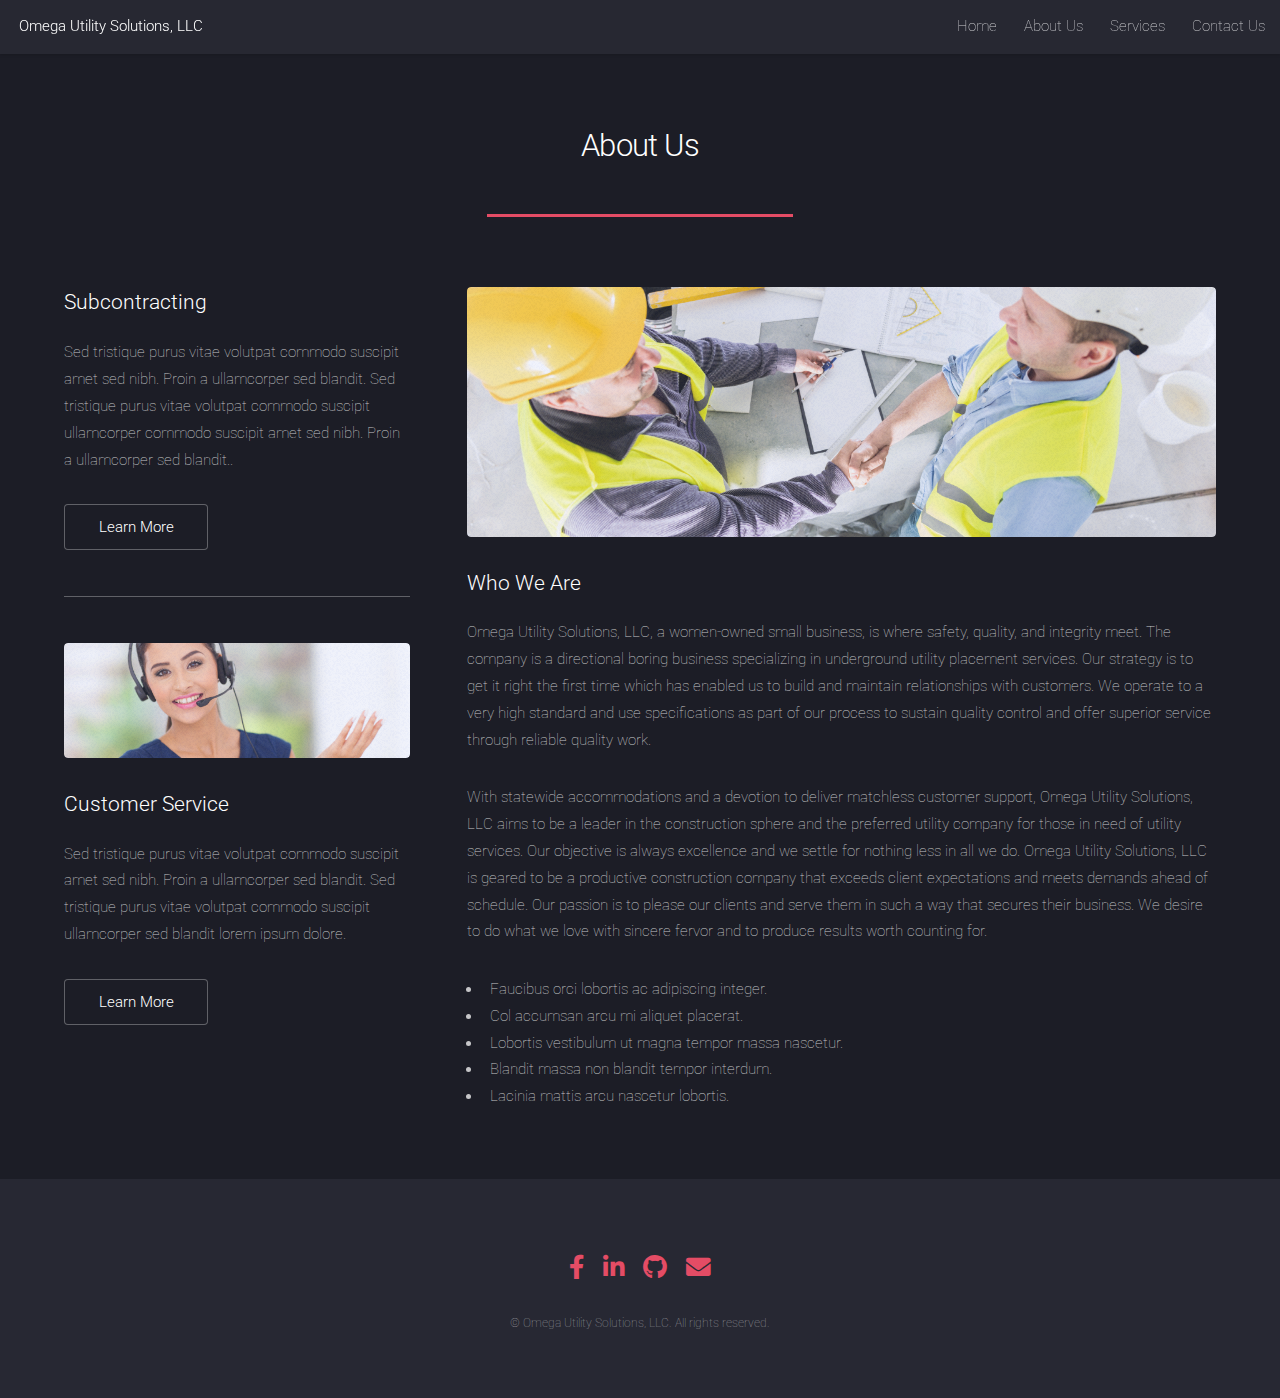
==== commit b989b06b: "made changes to about-us, services, and home page" ====
--- a/about-us.html
+++ b/about-us.html
@@ -19,7 +19,7 @@
     <div id="page-wrapper">
         <!-- Header -->
         <header id="header">
-            <h1 id="logo"><a href="index.html">Omega Utility Solutions</a></h1>
+            <h1 id="logo"><a href="index.html">Omega Utility Solutions, LLC</a></h1>
             <nav id="nav">
                 <ul>
                     <li><a href="index.html">Home</a></li>
@@ -78,20 +78,24 @@
                         <section id="content">
                             <a href="#" class="image fit"><img src="images/pic05a.png" alt="" /></a>
                             <h3>Who We Are</h3>
-                            <p>Aliquam massa urna, imperdiet sit amet mi non, bibendum euismod est. Curabitur mi justo,
-                                tincidunt vel eros ullamcorper, porta cursus justo. Cras vel neque eros. Vestibulum diam
-                                quam, mollis at magna consectetur non, malesuada quis augue. Morbi tincidunt pretium
-                                interdum est. Curabitur mi justo, tincidunt vel eros ullamcorper, porta cursus justo.
-                                Cras vel neque eros. Vestibulum diam.</p>
-                            <p>Vestibulum diam quam, mollis at consectetur non, malesuada quis augue. Morbi tincidunt
-                                pretium interdum. Morbi mattis elementum orci, nec dictum porta cursus justo. Quisque
-                                ultricies lorem in ligula condimentum, et egestas turpis sagittis. Cras ac nunc urna.
-                                Nullam eget lobortis purus. Phasellus vitae tortor non est placerat tristique.</p>
+                            <p>Omega Utility Solutions, LLC, a women-owned small business, is where safety, quality, and integrity meet.
+                                The company is a directional boring business special­izing in underground utility placement services.
+                                Our strategy is to get it right the first time which has enabled us to build and maintain relationships
+                                with customers. We operate to a very high standard and use specifications as  part of our process to
+                                sustain quality control and offer superi­or service through reliable quality work.</p>
+                            <p>With statewide accommodations and a devotion to deliver matchless customer support,
+                                Omega Utility Solutions, LLC aims to be a leader in the construction sphere and the preferred utility
+                                company for those in need of utility services. Our objective is always excellence and
+                                we settle for nothing less in all we do. Omega Utility Solutions, LLC is geared to be a productive
+                                construction company that exceeds client expectations and meets demands ahead of schedule.
+                                Our passion is to please our clients and serve them in such a way that secures their business.
+                                We desire to do what we love with sincere fervor and to produce results worth counting for.</p>
+                            
                             <!-- <h3>Sed Magna Ornare</h3> -->
-                            <p>In vestibulum massa quis arcu lobortis tempus. Nam pretium arcu in odio vulputate luctus.
+                            <!-- <p>In vestibulum massa quis arcu lobortis tempus. Nam pretium arcu in odio vulputate luctus.
                                 Suspendisse euismod lorem eget lacinia fringilla. Sed sed felis justo. Nunc sodales elit
                                 in laoreet aliquam. Nam gravida, nisl sit amet iaculis porttitor, risus nisi rutrum
-                                metus.</p>
+                                metus.</p> -->
                             <ul>
                                 <li>Faucibus orci lobortis ac adipiscing integer.</li>
                                 <li>Col accumsan arcu mi aliquet placerat.</li>
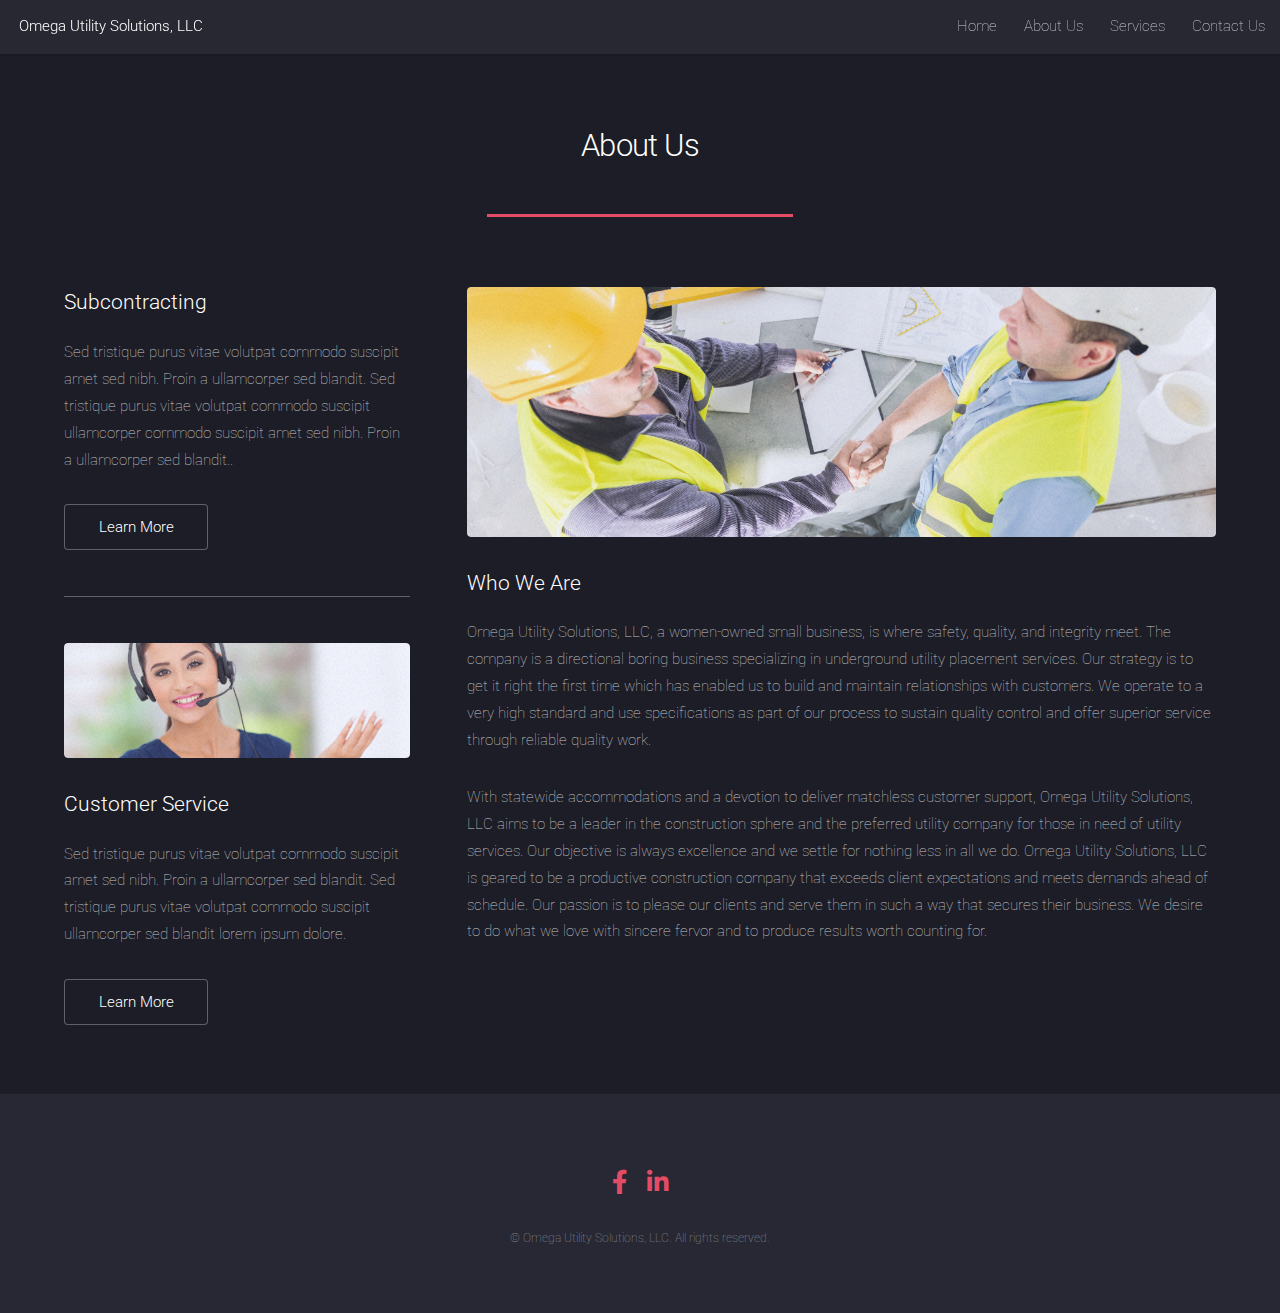
==== commit bade34e4: "removed envelope" ====
--- a/about-us.html
+++ b/about-us.html
@@ -7,7 +7,7 @@
 <html>
 
 <head>
-    <title>Left Sidebar - Landed by HTML5 UP</title>
+    <title>Omega Utility Solutions, LLC</title>
     <meta charset="utf-8" />
     <meta name="viewport" content="width=device-width, initial-scale=1, user-scalable=no" />
     <link rel="stylesheet" href="assets/css/main.css" />
@@ -96,13 +96,13 @@
                                 Suspendisse euismod lorem eget lacinia fringilla. Sed sed felis justo. Nunc sodales elit
                                 in laoreet aliquam. Nam gravida, nisl sit amet iaculis porttitor, risus nisi rutrum
                                 metus.</p> -->
-                            <ul>
+                            <!-- <ul>
                                 <li>Faucibus orci lobortis ac adipiscing integer.</li>
                                 <li>Col accumsan arcu mi aliquet placerat.</li>
                                 <li>Lobortis vestibulum ut magna tempor massa nascetur.</li>
                                 <li>Blandit massa non blandit tempor interdum.</li>
                                 <li>Lacinia mattis arcu nascetur lobortis.</li>
-                            </ul>
+                            </ul> -->
                         </section>
 
                     </div>
@@ -114,11 +114,11 @@
 		<footer id="footer">
 			<ul class="icons">
 				<!-- <li><a href="#" class="icon brands alt fa-twitter"><span class="label">Twitter</span></a></li> -->
-				<li><a href="#" class="icon brands fa-facebook-f"><span class="label">Facebook</span></a></li>
+				<li><a href="https://www.facebook.com/Omegautility" class="icon brands fa-facebook-f"><span class="label">Facebook</span></a></li>
 				<li><a href="#" class="icon brands fa-linkedin-in"><span class="label">LinkedIn</span></a></li>
 				<!-- <li><a href="#" class="icon brands alt fa-instagram"><span class="label">Instagram</span></a></li> -->
-				<li><a href="#" class="icon brands fa-github"><span class="label">GitHub</span></a></li>
-				<li><a href="#" class="icon solid fa-envelope"><span class="label">Email</span></a></li>
+				<!-- <li><a href="#" class="icon brands fa-github"><span class="label">GitHub</span></a></li> -->
+				<!-- <li><a href="#" class="icon solid fa-envelope"><span class="label">Email</span></a></li> -->
 			</ul>
 			<ul class="copyright">
 				<li>&copy; Omega Utility Solutions, LLC. All rights reserved.</li>
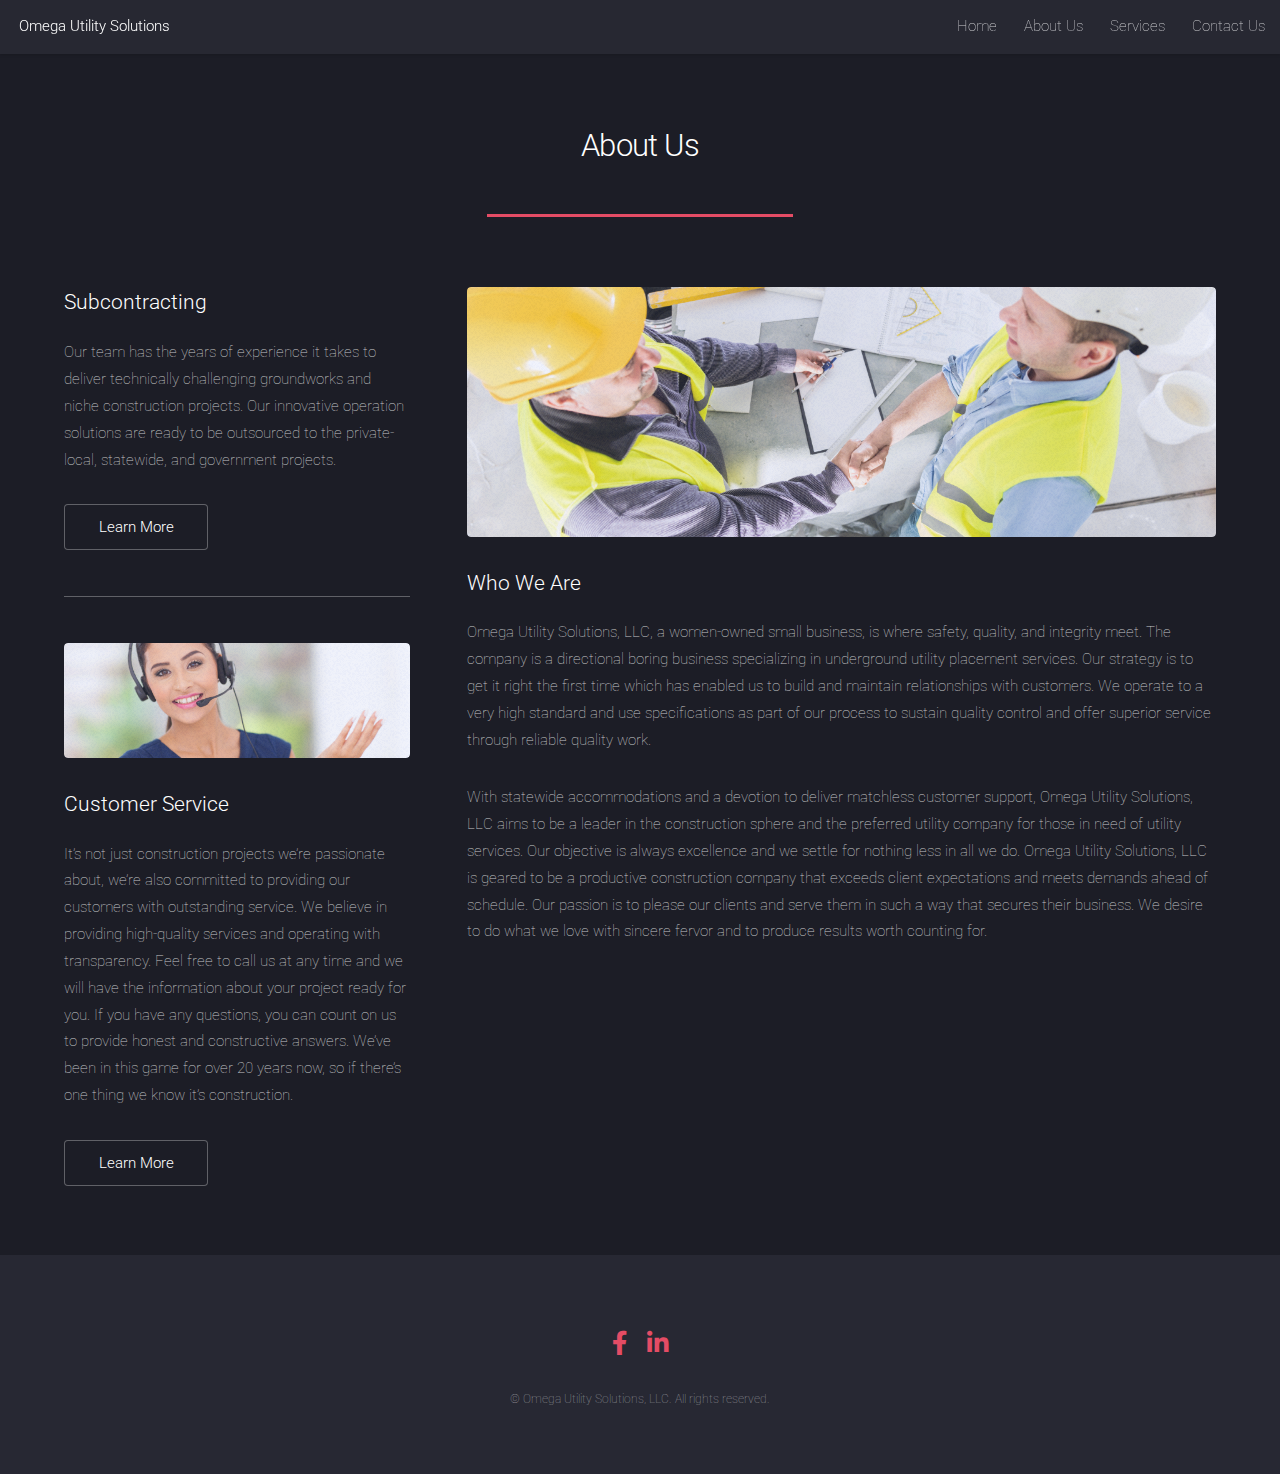
==== commit bb9139bd: "add logo fontawesome icons" ====
--- a/about-us.html
+++ b/about-us.html
@@ -19,7 +19,7 @@
     <div id="page-wrapper">
         <!-- Header -->
         <header id="header">
-            <h1 id="logo"><a href="index.html">Omega Utility Solutions, LLC</a></h1>
+            <h1 id="logo"><a href="index.html">Omega Utility Solutions</a></h1>
             <nav id="nav">
                 <ul>
                     <li><a href="index.html">Home</a></li>
@@ -47,9 +47,10 @@
                         <section id="sidebar">
                             <section>
                                 <h3>Subcontracting</h3>
-                                <p>Sed tristique purus vitae volutpat commodo suscipit amet sed nibh. Proin a
-                                    ullamcorper sed blandit. Sed tristique purus vitae volutpat commodo suscipit
-                                    ullamcorper commodo suscipit amet sed nibh. Proin a ullamcorper sed blandit..</p>
+                                <p>Our team has the years of experience it takes to deliver technically challenging
+                                    groundworks and niche construction projects. Our innovative operation solutions
+                                    are ready to be outsourced to the private-local, statewide, and government projects.</p>
+                                <footer></p>
                                 <footer>
                                     <ul class="actions">
                                         <li><a href="#" class="button">Learn More</a></li>
@@ -60,9 +61,12 @@
                             <section>
                                 <a href="#" class="image fit"><img src="images/pic06a.png" alt="" /></a>
                                 <h3>Customer Service</h3>
-                                <p>Sed tristique purus vitae volutpat commodo suscipit amet sed nibh. Proin a
-                                    ullamcorper sed blandit. Sed tristique purus vitae volutpat commodo suscipit
-                                    ullamcorper sed blandit lorem ipsum dolore.</p>
+                                <p>It’s not just construction projects we’re passionate about, we’re also committed to
+                                    providing our customers with outstanding service. We believe in providing high-quality
+                                    services and operating with transparency. Feel free to call us at any time and we will
+                                    have the information about your project ready for you. If you have any questions, you
+                                    can count on us to provide honest and constructive answers. We’ve been in this game for
+                                    over 20 years now, so if there’s one thing we know it’s construction. </p>
                                 <footer>
                                     <ul class="actions">
                                         <li><a href="#" class="button">Learn More</a></li>
--- a/assets/css/main.css
+++ b/assets/css/main.css
@@ -2626,6 +2626,10 @@
 	overflow: hidden;
 }
 
+.logoImage {
+	margin-top: 200;
+}
+
 .image:before {
 	content: '';
 	display: block;
@@ -2637,6 +2641,7 @@
 	height: 100%;
 	z-index: 1;
 }
+
 
 .image img {
 	border-radius: 4px;
